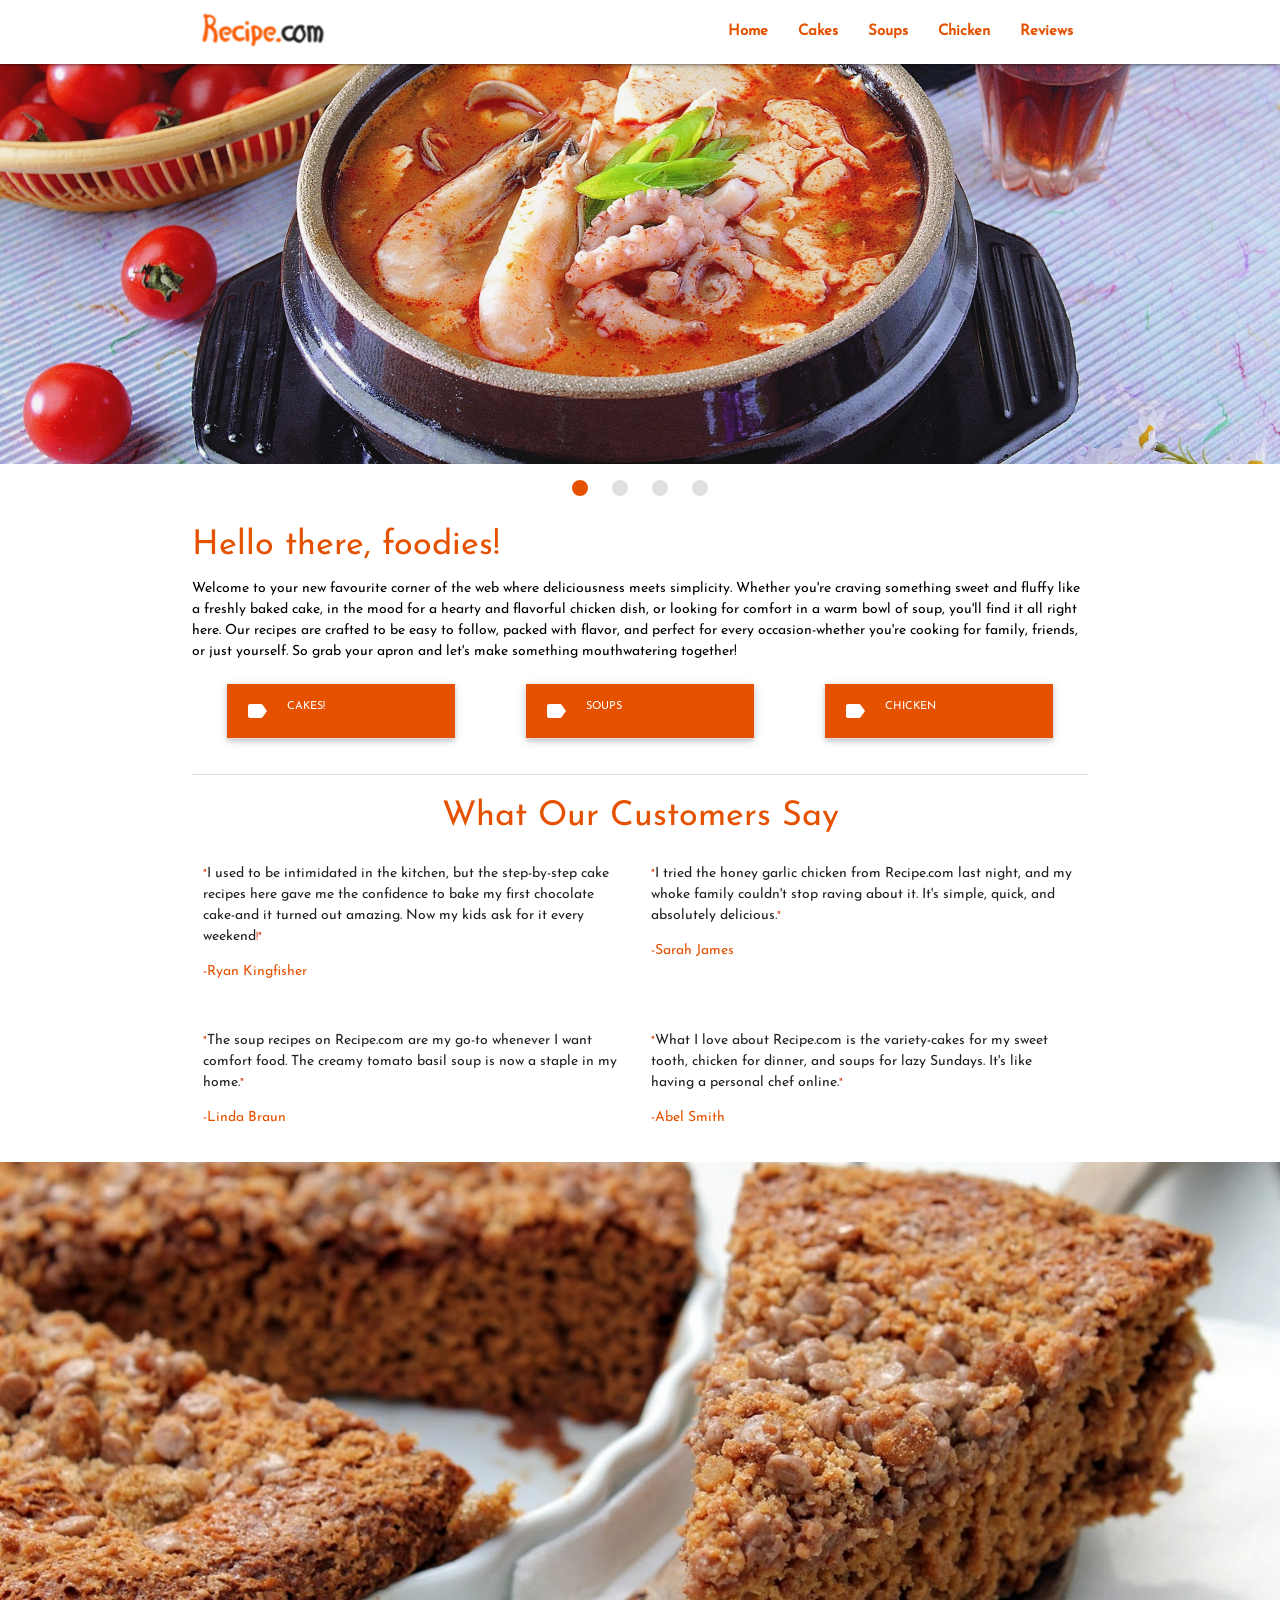
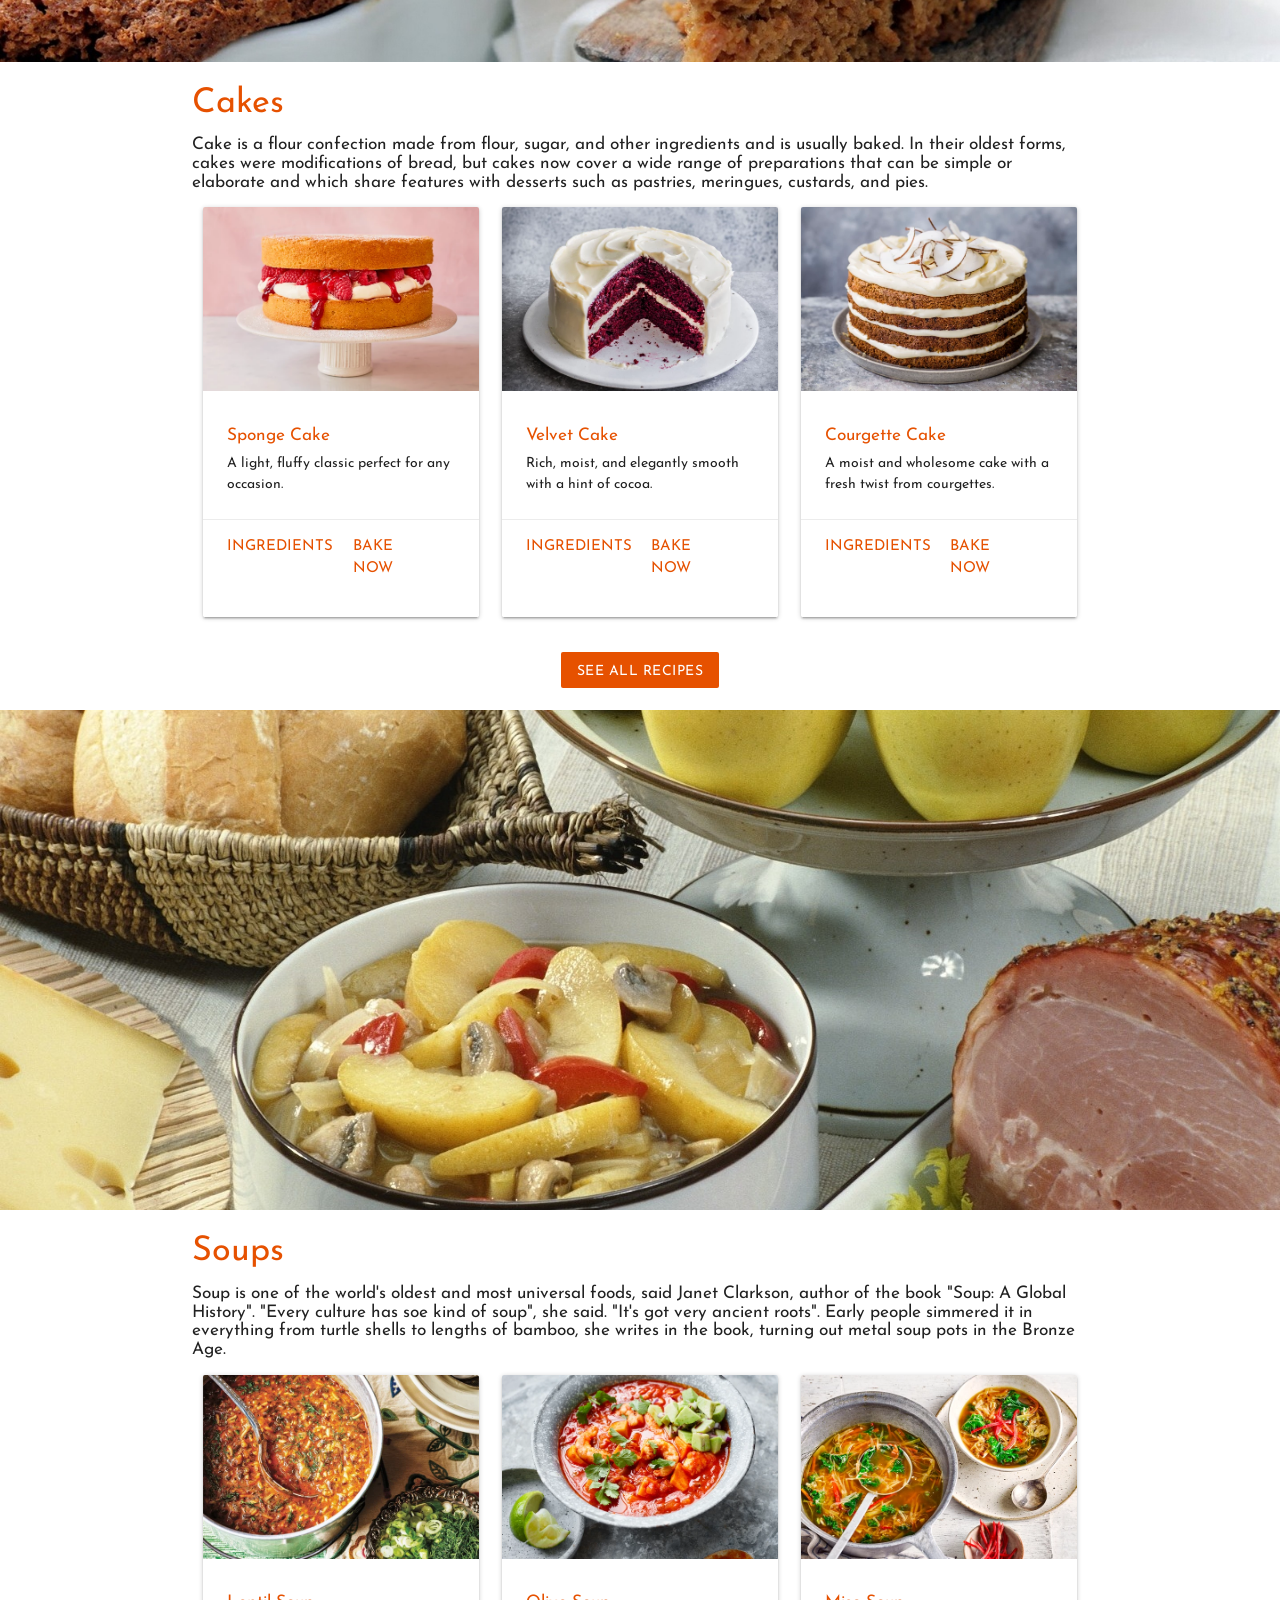
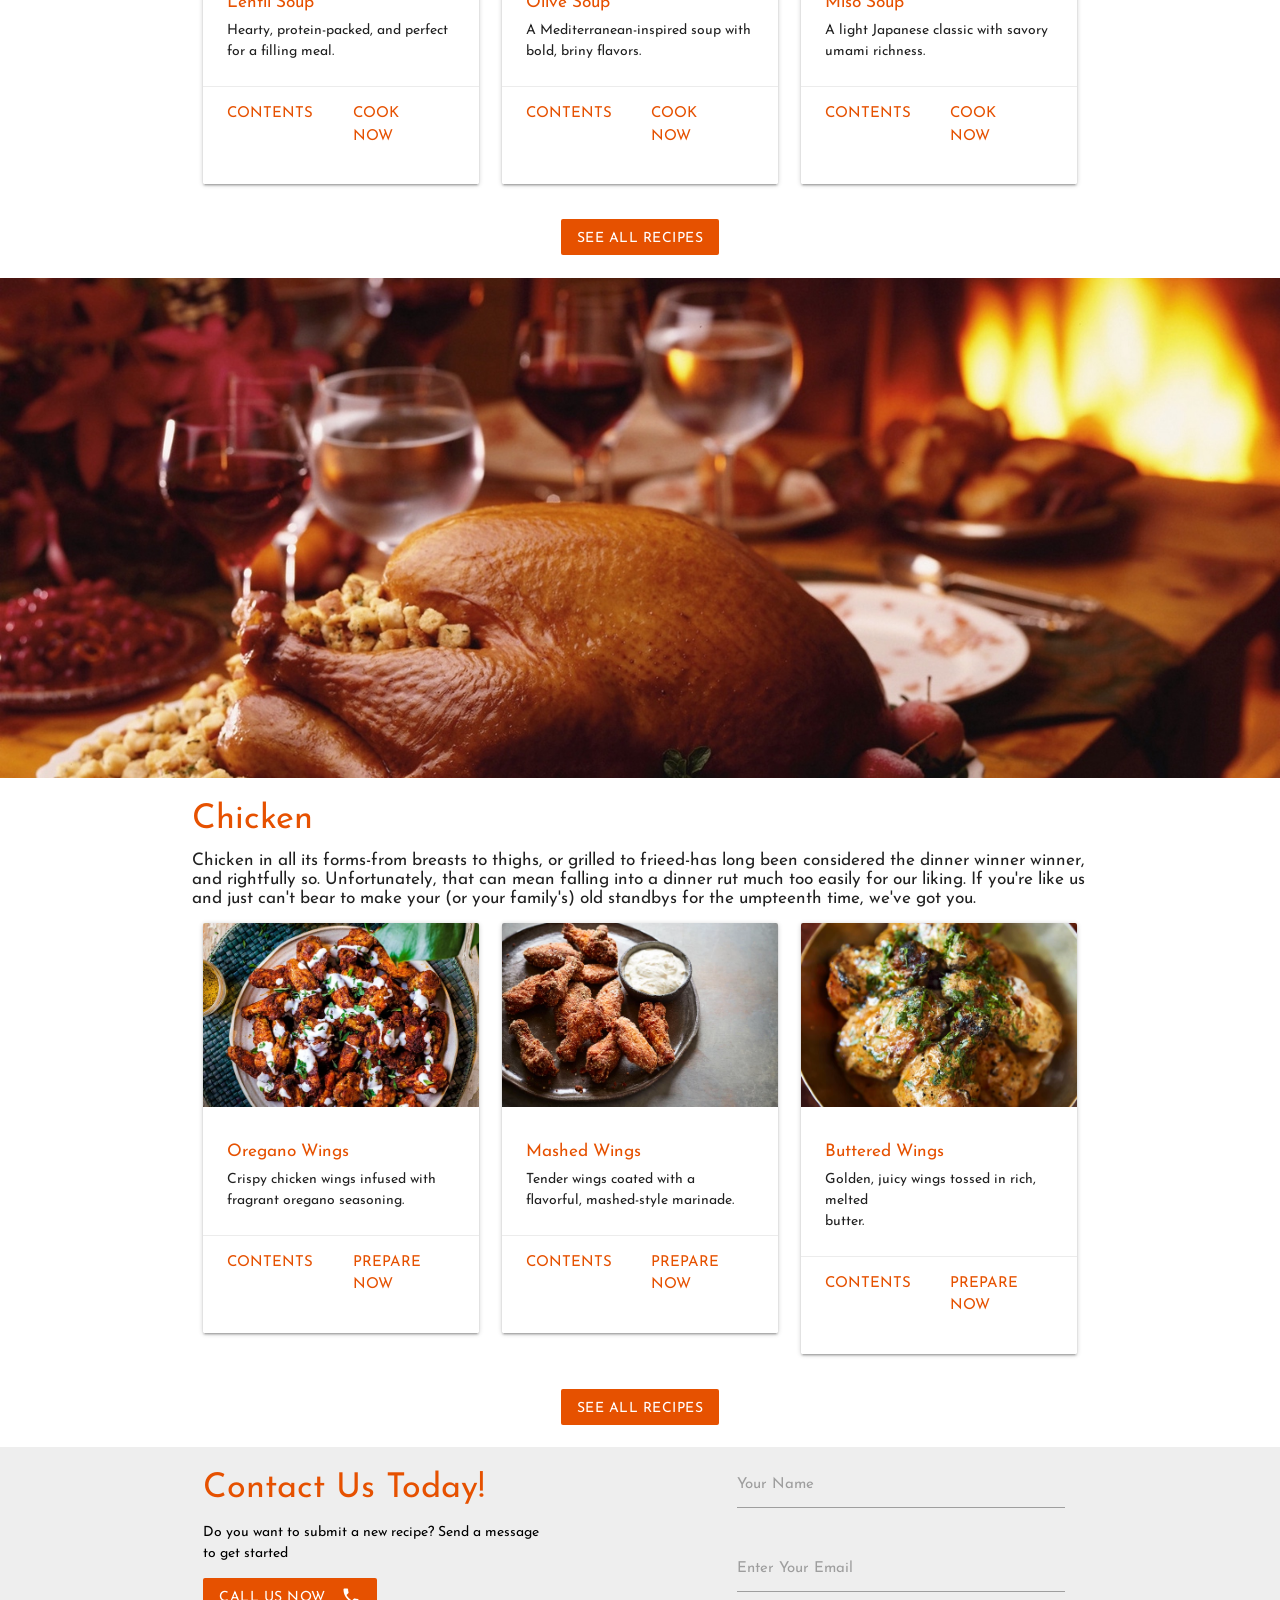
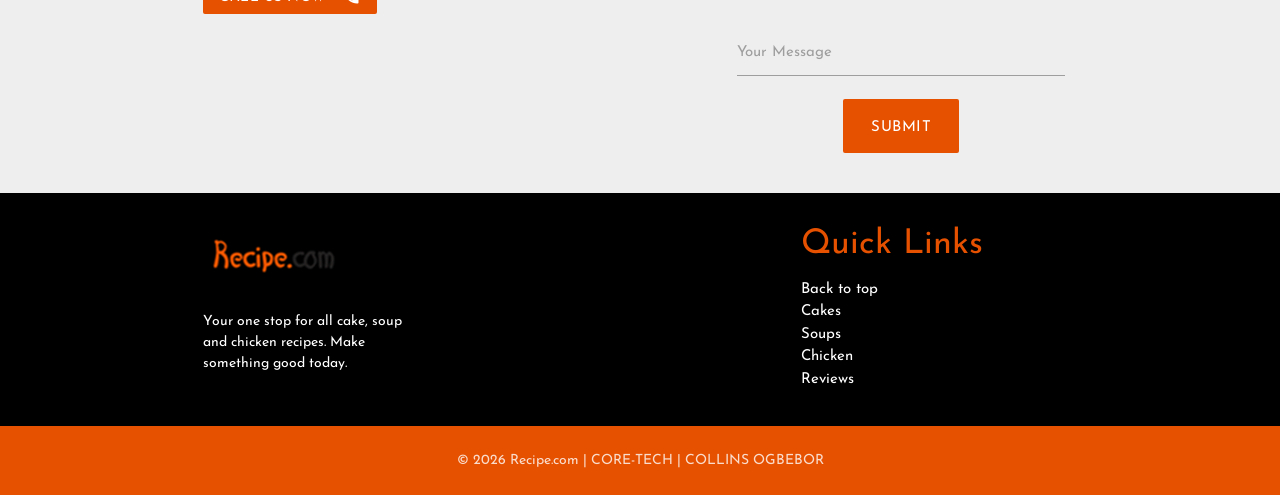
==== index.html @ 9ed7fdbe "Added sidenav initialization to all pages" ====
<!DOCTYPE html>
<html lang="en">
<head>
    <meta charset="UTF-8">
    <meta name="viewport" content="width=device-width, initial-scale=1.0">
    <link rel="stylesheet" href="css/materialize.css">
    <link rel="stylesheet" href="css/styles.css">
    <link href="https://fonts.googleapis.com/icon?family=Material+Icons" rel="stylesheet">
    <link rel="shortcut icon" href="img/rcon.png" type="image/x-icon">
    <title>Recipe.com</title>
    <style>
        @font-face {
            font-family: 'JosefinSans-Regular';
            src: url('/fonts/static/JosefinSans-Regular.ttf');
        }

        *{
            font-family: 'JosefinSans-Regular';
        }

        p{
            font-size: 14px;
        }

        span{
            font-size: 11px;
        }
    </style>
</head>
<body>
    <header>
        <div class="navbar-fixed">
            <nav class="white">
                <div class="nav-wrapper container">
                    <a href="#" class="brand-logo left hide-on-med-and-down">
                        <img src="img/logo.png" class="responsive-img" alt="">
                    </a>

                    <a href="#" class="brand-logo center hide-on-large-only hide-on-extra-large-only">
                        <img src="img/logo.png" class="responsive-img" alt="">
                    </a>

                    <a href="#menu" class="sidenav-trigger">
                        <i class="material-icons orange-text text-darken-4">menu</i>
                    </a>

                    <ul class="right hide-on-med-and-down">
                        <li><a href="index.html" class="orange-text text-darken-4 bold">Home</a></li>
                        <li><a href="cakes.html" class="orange-text text-darken-4 bold">Cakes</a></li>
                        <li><a href="soups.html" class="orange-text text-darken-4 bold">Soups</a></li>
                        <li><a href="chicken.html" class="orange-text text-darken-4 bold">Chicken</a></li>
                        <li><a href="#reviews" class="orange-text text-darken-4 bold">Reviews</a></li>
                    </ul>

                    <ul class="sidenav" id="menu">
                        <li><a href="index.html" class="orange-text text-darken-4 bold">Home</a></li>
                        <li><a href="cakes.html" class="orange-text text-darken-4 bold">Cakes</a></li>
                        <li><a href="soups.html" class="orange-text text-darken-4 bold">Soups</a></li>
                        <li><a href="chicken.html" class="orange-text text-darken-4 bold">Chicken</a></li>
                        <li><a href="#reviews" class="orange-text text-darken-4 bold">Reviews</a></li>
                    </ul>
                </div>
            </nav>
        </div>

        <div class="slider scrollspy" id="top">
            <ul class="slides">
                <li><img src="img/shrimp_soup.jpg" alt="" class="responsive-img"></li>
                <li><img src="img/dessert_chocolate.jpg" alt="" class="responsive-img"></li>
                <li><img src="img/chicken.jpg" alt="" class="responsive-img"></li>
                <li><img src="img/cake_fruit.jpg" alt="" class="responsive-img"></li>
            </ul>
        </div>
    </header>

    <main>
        <div class="container">
            <h4 class="orange-text text-darken-4">Hello there, foodies!</h4>
            <p class="black-text">Welcome to your new favourite corner of the web where deliciousness meets simplicity. Whether you're craving something sweet and fluffy like a freshly baked cake, in the mood for a hearty and flavorful chicken dish, or looking for comfort in a warm bowl of soup, you'll find it all right here. Our recipes are crafted to be easy to follow, packed with flavor, and perfect for every occasion-whether you're cooking for family, friends, or just yourself. So grab your apron and let's make something mouthwatering together!</p>

            <div class="row">
                <div class="col s12 m6 l4">
                    <ul class="collapsible popout">
                        <li>
                            <div class="collapsible-header orange darken-4 white-text">
                                <i class="material-icons left">label</i>
                                <span>CAKES!</span>
                            </div>

                            <div class="collapsible-body">
                                <img class="responsive-img" src="img/sponge_cake.webp" alt="">
                                <p>Indulge in sweet and irresistible cake recipes perfect for every celebration</p>
                                <button class="btn btn-flat orange darken-4"><a href="cakes.html" class="white-text">ALL CAKE RECIPES</a></button>
                            </div>
                        </li>
                    </ul>
                </div>
                <div class="col s12 m6 l4">
                    <ul class="collapsible popout">
                        <li>
                            <div class="collapsible-header orange darken-4 white-text">
                                <i class="material-icons left">label</i>
                                <span>SOUPS</span>
                            </div>
                            
                            <div class="collapsible-body">
                                <img class="responsive-img" src="img/mexican_soup.webp" alt="">
                                <p>Indulge in sweet and irresistible cake recipes perfect for every celebration</p>
                                <button class="btn btn-flat orange darken-4"><a href="cakes.html" class="white-text">ALL CAKE RECIPES</a></button>
                            </div>
                        </li>
                    </ul>
                </div>
                <div class="col s12 m6 l4">
                    <ul class="collapsible popout">
                        <li>
                            <div class="collapsible-header orange darken-4 white-text">
                                <i class="material-icons left">label</i>
                                <span>CHICKEN</span>
                            </div>
        
                            <div class="collapsible-body">
                                <img class="responsive-img" src="img/chicken_8.webp" alt="">
                                <p>From crispy to juicy, our chicken recipes bring bold flavours straight to your table</p>
                                <button class="btn btn-flat orange darken-4"><a href="chicken.html" class="white-text">ALL CHICKEN RECIPES</a></button>
                            </div>
                        </li>
                    </ul>
                </div>
            </div>
        </div>

        <div class="container border-bottom"></div>

        <div class="container">
            <h4 class="orange-text text-darken-4 center-align scrollspy" id="reviews">What Our Customers Say</h4>
            <div class="row">
                <div class="col s12 m5 l6">
                    <p><span class="deep-orange-text text-accent-4">"</span>I used to be intimidated in the kitchen, but the step-by-step cake recipes here gave me the confidence to bake my first chocolate cake-and it turned out amazing. Now my kids ask for it every weekend<span class="deep-orange-text text-accent-4">!"</span>
                    <p></p>
                    <p class="orange-text text-darken-4">-Ryan Kingfisher</p>
                    </p>
                </div>

                <div class="col s12 m5 l6">
                    <p><span class="deep-orange-text text-accent-4">"</span>I tried the honey garlic chicken from Recipe.com last night, and my whoke family couldn't stop raving about it. It's simple, quick, and absolutely delicious.<span class="deep-orange-text text-accent-4">"</span>
                    <p></p>
                    <p class="orange-text text-darken-4">-Sarah James</p>
                    </p>
                </div>
            </div>

            <div class="row">
                <div class="col s12 m6 l6">
                    <p><span class="deep-orange-text text-accent-4">"</span>The soup recipes on Recipe.com are my go-to whenever I want comfort food. The creamy tomato basil soup is now a staple in my home.<span class="deep-orange-text text-accent-4">"</span>
                    <p></p>
                    <p class="orange-text text-darken-4">-Linda Braun</p>
                    </p>
                </div>

                <div class="col s12 m6 l6">
                    <p><span class="deep-orange-text text-accent-4">"</span>What I love about Recipe.com is the variety-cakes for my sweet tooth, chicken for dinner, and soups for lazy Sundays. It's like having a personal chef online.<span class="deep-orange-text text-accent-4">"</span>
                    <p></p>
                    <p class="orange-text text-darken-4">-Abel Smith</p>
                    </p>
                </div>
            </div>
        </div>

        <!-- PARALLAX ONE -->
        <div class="parallax-container  hide-on-small-and-down">
            <div class="parallax">
                <img class="responsive-img" src="img/cake.jpg" alt="">
            </div>
        </div>

        <div class="hide-on-med-and-up">
            <img class="responsive-img" src="img/cake.jpg" alt="">
        </div>

        <div class="container">
            <h4 class="orange-text text-darken-4">Cakes</h4>
            <h6>Cake is a flour confection made from flour, sugar, and other ingredients and is usually baked. In their oldest forms, cakes were modifications of bread, but cakes now cover a wide range of preparations that can be simple or elaborate and which share features with desserts such as pastries, meringues, custards, and pies.</h6>

            <div class="row">
                <div class="col s12 m4 l4">
                    <div class="card">
                        <div class="card-image">
                        <img class="responsive-img" src="img/sponge_cake.webp" alt="">
                    </div>

                    <div class="card-content">
                        <h6 class="orange-text text-darken-4">Sponge Cake</h6>
                        <p>A light, fluffy classic perfect for any <br> occasion.</p>
                    </div>

                    <div class="card-action">
                        <div class="row">
                            <div class="col s6 m12 l6">
                                <a href="#sponge_ingredients" class="modal-trigger orange-text text-darken-4">INGREDIENTS</a>
                                <div class="modal" id="sponge_ingredients">
                                    <p></p>
                                    <h6 class="orange-text text-darken-4 pad">Ingredients</h6>
                                    <ul class="pad">
                                        <li>Flour</li>
                                        <li>Sugar</li>
                                        <li>Eggs</li>
                                        <li>Baking Powder</li>
                                        <li>Butter</li>
                                    </ul>
                                    <p></p>
                                </div>
                            </div>

                            <div class="col s6 m12 l6">
                                <a href="https://www.youtube.com/results?search_query=how+to+bake+a+Sponge+Cake" class="orange-text text-darken-4" target="_blank">BAKE NOW</a>
                            </div>
                        </div>
                    </div>
                    </div>
                </div>

                <div class="col s12 m4 l4">
                    <div class="card">
                        <div class="card-image">
                        <img class="responsive-img" src="img/velvet_cake.webp" alt="">
                    </div>

                    <div class="card-content">
                        <h6 class="orange-text text-darken-4">Velvet Cake</h6>
                        <p>Rich, moist, and elegantly smooth with a hint of cocoa.</p>
                    </div>

                    <div class="card-action">
                        <div class="row">
                            <div class="col s6 m12 l6">
                                <a href="#velvet_ingredients" class="modal-trigger orange-text text-darken-4">INGREDIENTS</a>
                                <div class="modal" id="velvet_ingredients">
                                    <p></p>
                                    <h6 class="orange-text text-darken-4 pad">Ingredients</h6>
                                    <ul class="pad">
                                        <li>Flour</li>
                                        <li>Cocoa Powder</li>
                                        <li>Sugar</li>
                                        <li>Red Food Coloring</li>
                                        <li>Vegetable Oil</li>
                                    </ul>
                                    <p></p>
                                </div>
                            </div>

                            <div class="col s6 m12 l6">
                                <a href="https://www.youtube.com/results?search_query=how+to+bake+a+Velvet+Cake" class="orange-text text-darken-4" target="_blank">BAKE NOW</a>
                            </div>
                        </div>
                    </div>
                    </div>
                </div>

                <div class="col s12 m4 l4">
                    <div class="card">
                        <div class="card-image">
                        <img class="responsive-img" src="img/courgette_cake.webp" alt="">
                    </div>

                    <div class="card-content">
                        <h6 class="orange-text text-darken-4">Courgette Cake</h6>
                        <p>A moist and wholesome cake with a fresh twist from courgettes.</p>
                    </div>

                    <div class="card-action">
                        <div class="row">
                            <div class="col s6 m12 l6">
                                <a href="#courgette_ingredients" class="modal-trigger orange-text text-darken-4">INGREDIENTS</a>
                                <div class="modal" id="courgette_ingredients">
                                    <p></p>
                                    <h6 class="orange-text text-darken-4 pad">Ingredients</h6>
                                    <ul class="pad">
                                        <li>Flour</li>
                                        <li>Courgette(zucchini)</li>
                                        <li>Eggs</li>
                                        <li>Vegetable Oil</li>
                                        <li>Sugar</li>
                                    </ul>
                                    <p></p>
                                </div>
                            </div>

                            <div class="col s6 m12 l6">
                                <a href="https://www.youtube.com/results?search_query=how+to+bake+a+Courgette+Cake" class="orange-text text-darken-4" target="_blank">BAKE NOW</a>
                            </div>
                        </div>
                    </div>
                    </div>
                </div>
            </div>

            <div class="center">
                <button class="btn btn-flat orange darken-4 center">
                    <a class="white-text" href="cakes.html">SEE ALL RECIPES</a>
                </button>
            </div>

            <div>
                <h4></h4>
            </div>
        </div>

        <!-- PARALLAX TWO -->
        <div class="parallax-container  hide-on-small-and-down">
            <div class="parallax">
                <img class="responsive-img" src="img/soup.jpg" alt="">
            </div>
        </div>

        <div class="hide-on-med-and-up">
            <img class="responsive-img" src="img/soup.jpg" alt="">
        </div>

        <div class="container">
            <h4 class="orange-text text-darken-4">Soups</h4>
            <h6>Soup is one of the world's oldest and most universal foods, said Janet Clarkson, author of the book "Soup: A Global History". "Every culture has soe kind of soup", she said. "It's got very ancient roots". Early people simmered it in everything from turtle shells to lengths of bamboo, she writes in the book, turning out metal soup pots in the Bronze Age.</h6>

            <div class="row">
                <div class="col s12 m4 l4">
                    <div class="card">
                        <div class="card-image">
                        <img class="responsive-img" src="img/lentil_soup.webp" alt="">
                    </div>

                    <div class="card-content">
                        <h6 class="orange-text text-darken-4">Lentil Soup</h6>
                        <p>Hearty, protein-packed, and perfect for a filling meal.</p>
                    </div>

                    <div class="card-action">
                        <div class="row">
                            <div class="col s6 m12 l6">
                                <a href="#lentil_ingredients" class="modal-trigger orange-text text-darken-4">CONTENTS</a>
                                <div class="modal" id="lentil_ingredients">
                                    <p></p>
                                    <h6 class="orange-text text-darken-4 pad">Ingredients</h6>
                                    <ul class="pad">
                                        <li>Red lentils</li>
                                        <li>Carrots</li>
                                        <li>Garlic</li>
                                        <li>Tomatoes</li>
                                        <li>Onion</li>
                                    </ul>
                                    <p></p>
                                </div>
                            </div>

                            <div class="col s6 m12 l6">
                                <a href="https://www.youtube.com/results?search_query=how+to+prepare+Lentil+Soup" class="orange-text text-darken-4" target="_blank">COOK NOW</a>
                            </div>
                        </div>
                    </div>
                    </div>
                </div>

                <div class="col s12 m4 l4">
                    <div class="card">
                        <div class="card-image">
                        <img class="responsive-img" src="img/olive_soup.webp" alt="">
                    </div>

                    <div class="card-content">
                        <h6 class="orange-text text-darken-4">Olive Soup</h6>
                        <p>A Mediterranean-inspired soup with bold, briny flavors.</p>
                    </div>

                    <div class="card-action">
                        <div class="row">
                            <div class="col s6 m12 l6">
                                <a href="#olive_ingredients" class="modal-trigger orange-text text-darken-4">CONTENTS</a>
                                <div class="modal" id="olive_ingredients">
                                    <p></p>
                                    <h6 class="orange-text text-darken-4 pad">Ingredients</h6>
                                    <ul class="pad">
                                        <li>Green Olives</li>
                                        <li>Garlic</li>
                                        <li>Tomatoes</li>
                                        <li>Olive Oil</li>
                                        <li>Onion</li>
                                    </ul>
                                    <p></p>
                                </div>
                            </div>

                            <div class="col s6 m12 l6">
                                <a href="https://www.youtube.com/results?search_query=how+to+prepare+Olive+Soup" class="orange-text text-darken-4" target="_blank">COOK NOW</a>
                            </div>
                        </div>
                    </div>
                    </div>
                </div>

                <div class="col s12 m4 l4">
                    <div class="card">
                        <div class="card-image">
                        <img class="responsive-img" src="img/miso_soup.webp" alt="">
                    </div>

                    <div class="card-content">
                        <h6 class="orange-text text-darken-4">Miso Soup</h6>
                        <p>A light Japanese classic with savory umami richness.</p>
                    </div>

                    <div class="card-action">
                        <div class="row">
                            <div class="col s6 m12 l6">
                                <a href="#miso_ingredients" class="modal-trigger orange-text text-darken-4">CONTENTS</a>
                                <div class="modal" id="miso_ingredients">
                                    <p></p>
                                    <h6 class="orange-text text-darken-4 pad">Ingredients</h6>
                                    <ul class="pad">
                                        <li>Miso paste</li>
                                        <li>Dashi stock</li>
                                        <li>Tofu</li>
                                        <li>Seaweed(wakame)</li>
                                        <li>Spring Onion</li>
                                    </ul>
                                    <p></p>
                                </div>
                            </div>

                            <div class="col s6 m12 l6">
                                <a href="https://www.youtube.com/results?search_query=how+to+prepare+Miso+Soup" class="orange-text text-darken-4" target="_blank">COOK NOW</a>
                            </div>
                        </div>
                    </div>
                    </div>
                </div>
            </div>

            <div class="center">
                <button class="btn btn-flat orange darken-4 center">
                    <a class="white-text" href="soups.html">SEE ALL RECIPES</a>
                </button>
            </div>

            <div>
                <h4></h4>
            </div>
        </div>

        <!-- PARALLAX THREE -->
        <div class="parallax-container  hide-on-small-and-down">
            <div class="parallax">
                <img class="responsive-img" src="img/chicken.jpg" alt="">
            </div>
        </div>

        <div class="hide-on-med-and-up">
            <img class="responsive-img" src="img/chicken.jpg" alt="">
        </div>

        <div class="container">
            <h4 class="orange-text text-darken-4">Chicken</h4>
            <h6>Chicken in all its forms-from breasts to thighs, or grilled to frieed-has long been considered the dinner winner winner, and rightfully so. Unfortunately, that can mean falling into a dinner rut much too easily for our liking. If you're like us and just can't bear to make your (or your family's) old standbys for the umpteenth time, we've got you.</h6>

            <div class="row">
                <div class="col s12 m4 l4">
                    <div class="card">
                        <div class="card-image">
                        <img class="responsive-img" src="img/chicken_5.webp" alt="">
                    </div>

                    <div class="card-content">
                        <h6 class="orange-text text-darken-4">Oregano Wings</h6>
                        <p>Crispy chicken wings infused with fragrant oregano seasoning.</p>
                    </div>

                    <div class="card-action">
                        <div class="row">
                            <div class="col s6 m12 l6">
                                <a href="#oregano_ingredients" class="modal-trigger orange-text text-darken-4">CONTENTS</a>
                                <div class="modal" id="oregano_ingredients">
                                    <p></p>
                                    <h6 class="orange-text text-darken-4 pad">Ingredients</h6>
                                    <ul class="pad">
                                        <li>Chicken wings</li>
                                        <li>Oregano</li>
                                        <li>Olive oil</li>
                                        <li>Garlic</li>
                                        <li>Lemon juice</li>
                                    </ul>
                                    <p></p>
                                </div>
                            </div>

                            <div class="col s6 m12 l6">
                                <a href="https://www.youtube.com/results?search_query=how+to+prepare+Oregano+Chicken+Wings" class="orange-text text-darken-4" target="_blank">PREPARE NOW</a>
                            </div>
                        </div>
                    </div>
                    </div>
                </div>

                <div class="col s12 m4 l4">
                    <div class="card">
                        <div class="card-image">
                        <img class="responsive-img" src="img/chicken_11.webp" alt="">
                    </div>

                    <div class="card-content">
                        <h6 class="orange-text text-darken-4">Mashed Wings</h6>
                        <p>Tender wings coated with a flavorful, mashed-style marinade.</p>
                    </div>

                    <div class="card-action">
                        <div class="row">
                            <div class="col s6 m12 l6">
                                <a href="#mashed_ingredients" class="modal-trigger orange-text text-darken-4">CONTENTS</a>
                                <div class="modal" id="mashed_ingredients">
                                    <p></p>
                                    <h6 class="orange-text text-darken-4 pad">Ingredients</h6>
                                    <ul class="pad">
                                        <li>Chicken wings</li>
                                        <li>Garlic</li>
                                        <li>Ginger</li>
                                        <li>Soy sauce</li>
                                        <li>Butter</li>
                                    </ul>
                                    <p></p>
                                </div>
                            </div>

                            <div class="col s6 m12 l6">
                                <a href="https://www.youtube.com/results?search_query=how+to+prepare+Mashed+Chicken+Wings" class="orange-text text-darken-4" target="_blank">PREPARE NOW</a>
                            </div>
                        </div>
                    </div>
                    </div>
                </div>

                <div class="col s12 m4 l4">
                    <div class="card">
                        <div class="card-image">
                        <img class="responsive-img" src="img/chicken_1.webp" alt="">
                    </div>

                    <div class="card-content">
                        <h6 class="orange-text text-darken-4">Buttered Wings</h6>
                        <p>Golden, juicy wings tossed in rich, melted <br> butter.</p>
                    </div>

                    <div class="card-action">
                        <div class="row">
                            <div class="col s6 m12 l6">
                                <a href="#buttered_ingredients" class="modal-trigger orange-text text-darken-4">CONTENTS</a>
                                <div class="modal" id="buttered_ingredients">
                                    <p></p>
                                    <h6 class="orange-text text-darken-4 pad">Ingredients</h6>
                                    <ul class="pad">
                                        <li>Chicken wings</li>
                                        <li>Butter</li>
                                        <li>Garlic</li>
                                        <li>Black pepper</li>
                                        <li>Salt</li>
                                    </ul>
                                    <p></p>
                                </div>
                            </div>

                            <div class="col s6 m12 l6">
                                <a href="https://www.youtube.com/results?search_query=how+to+prepare+Buttered+Chicken+Wings" class="orange-text text-darken-4" target="_blank">PREPARE NOW</a>
                            </div>
                        </div>
                    </div>
                    </div>
                </div>
            </div>

            <div class="center">
                <button class="btn btn-flat orange darken-4 center">
                    <a class="white-text" href="chicken.html">SEE ALL RECIPES</a>
                </button>
            </div>

            <div>
                <h4></h4>
            </div>
        </div>
        
        <div class="grey padding lighten-3">
            <div class="container">
                <div class="row orange-text text-darken-4">
                    <div class="col s12 m5 l5">
                        <h4>Contact Us Today!</h4>
                        <p class="black-text">Do you want to submit a new recipe? Send a message to get started</p>
                        <button class="btn btn-flat orange darken-4">
                            <a href="#" class="white-text">
                                <i class="material-icons right white-text">phone</i>
                                CALL US NOW
                            </a>
                        </button>
                    </div>
                    <div class="col s12 m2 l2"></div>
                    <div class="col s12 m5 l5">
                        <form>
                            <div class="input-field col s12">
                                <input id="user_name" type="text" class="validate">
                                <label for="user_name">Your Name</label>
                            </div>
        
                            <div class="input-field col s12">
                                <input type="email" name="" id="email" class="validate">
                                <label for="email">Enter Your Email</label>
                            </div>
        
                            <div class="input-field col s12">
                                <input id="text" type="text" class="validate">
                                <label for="text">Your Message</label>
                            </div>
        
                            <div class="center">
                                <button class="btn btn-flat orange darken-4 btn-large">
                                    <a class="white-text" href="">SUBMIT</a>
                                </button>
                            </div>
                        </form>
                    </div>
                </div>
            </div>
        </div>
    </main>

    <footer class="page-footer black" >
            <div class="container">
                <div class="row">
                    <div class="col s12 m3 l3">
                        <h4><img src="img/logo.png" alt=""></h4>
                        <p>Your one stop for all cake, soup and chicken recipes. Make something good today.</p>
                    </div>
                    <div class="col s12 m5 l5"></div>
                    <div class="col s12 m3 l3">
                        <h4 class="orange-text text-darken-4">Quick Links</h4>
                        <ul>
                            <li><a href="#top" class="white-text">Back to top</a></li>
                            <li><a href="cakes.html" class="white-text">Cakes</a></li>
                            <li><a href="soups.html" class="white-text">Soups</a></li>
                            <li><a href="chicken.html" class="white-text">Chicken</a></li>
                            <li><a href="#reviews" class="white-text">Reviews</a></li>
                        </ul>
                    </div>
                </div>
            </div>
        
        <div class="footer-copyright orange darken-4">
            <div class="container center">
                <p>&copy; 2026 Recipe.com | CORE-TECH | COLLINS OGBEBOR</p>
            </div>
        </div>
    </footer>
</body>
<script src="js/JQuery.js"></script>
<script src="js/materialize.js"></script>
<script>
    $(document).ready(function(){
        $('.slider').slider(
            {
                height: 400,
                duration: 3000,
                interval: 3000
            }
        ),

        $('.collapsible').collapsible(),

        $('.parallax').parallax(),

        $('.modal').modal(),

        $('.sidenav').sidenav(),

        $('.scrollspy').scrollSpy()
    });
</script>
</html>
---- css/styles.css ----
.home-paragraph{
    font-size: 25px;
    text-align: justify;
}

.bold{
    font-weight: bold;
}

.italics{
    font-style: italic;
    font-size: 19px;
    opacity: 0.7;
}

.border-bottom{
    border-bottom: 1px solid rgb(222, 222, 222);
}

.pad{
    padding-left: 20px !important;
}

.padding{ 
    padding-bottom: 20px;
}

.start{
    height: 100px;
}
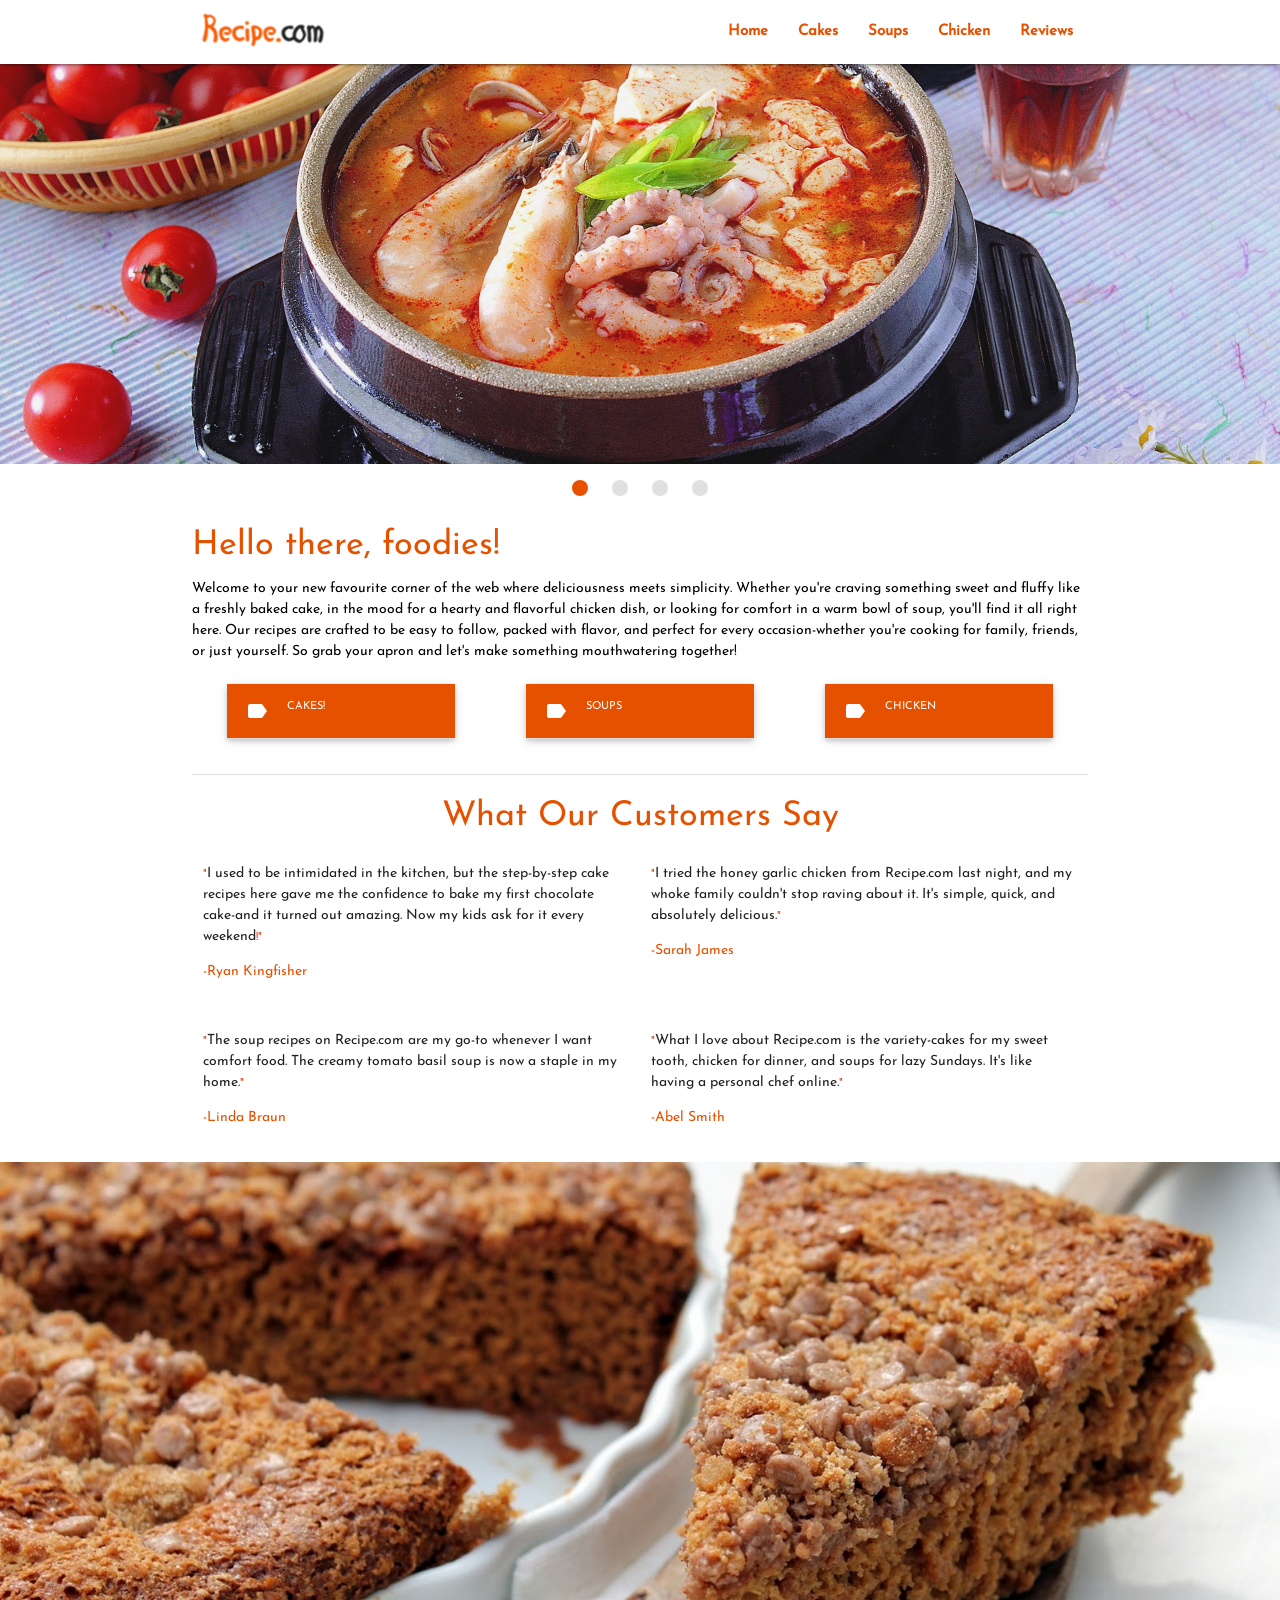
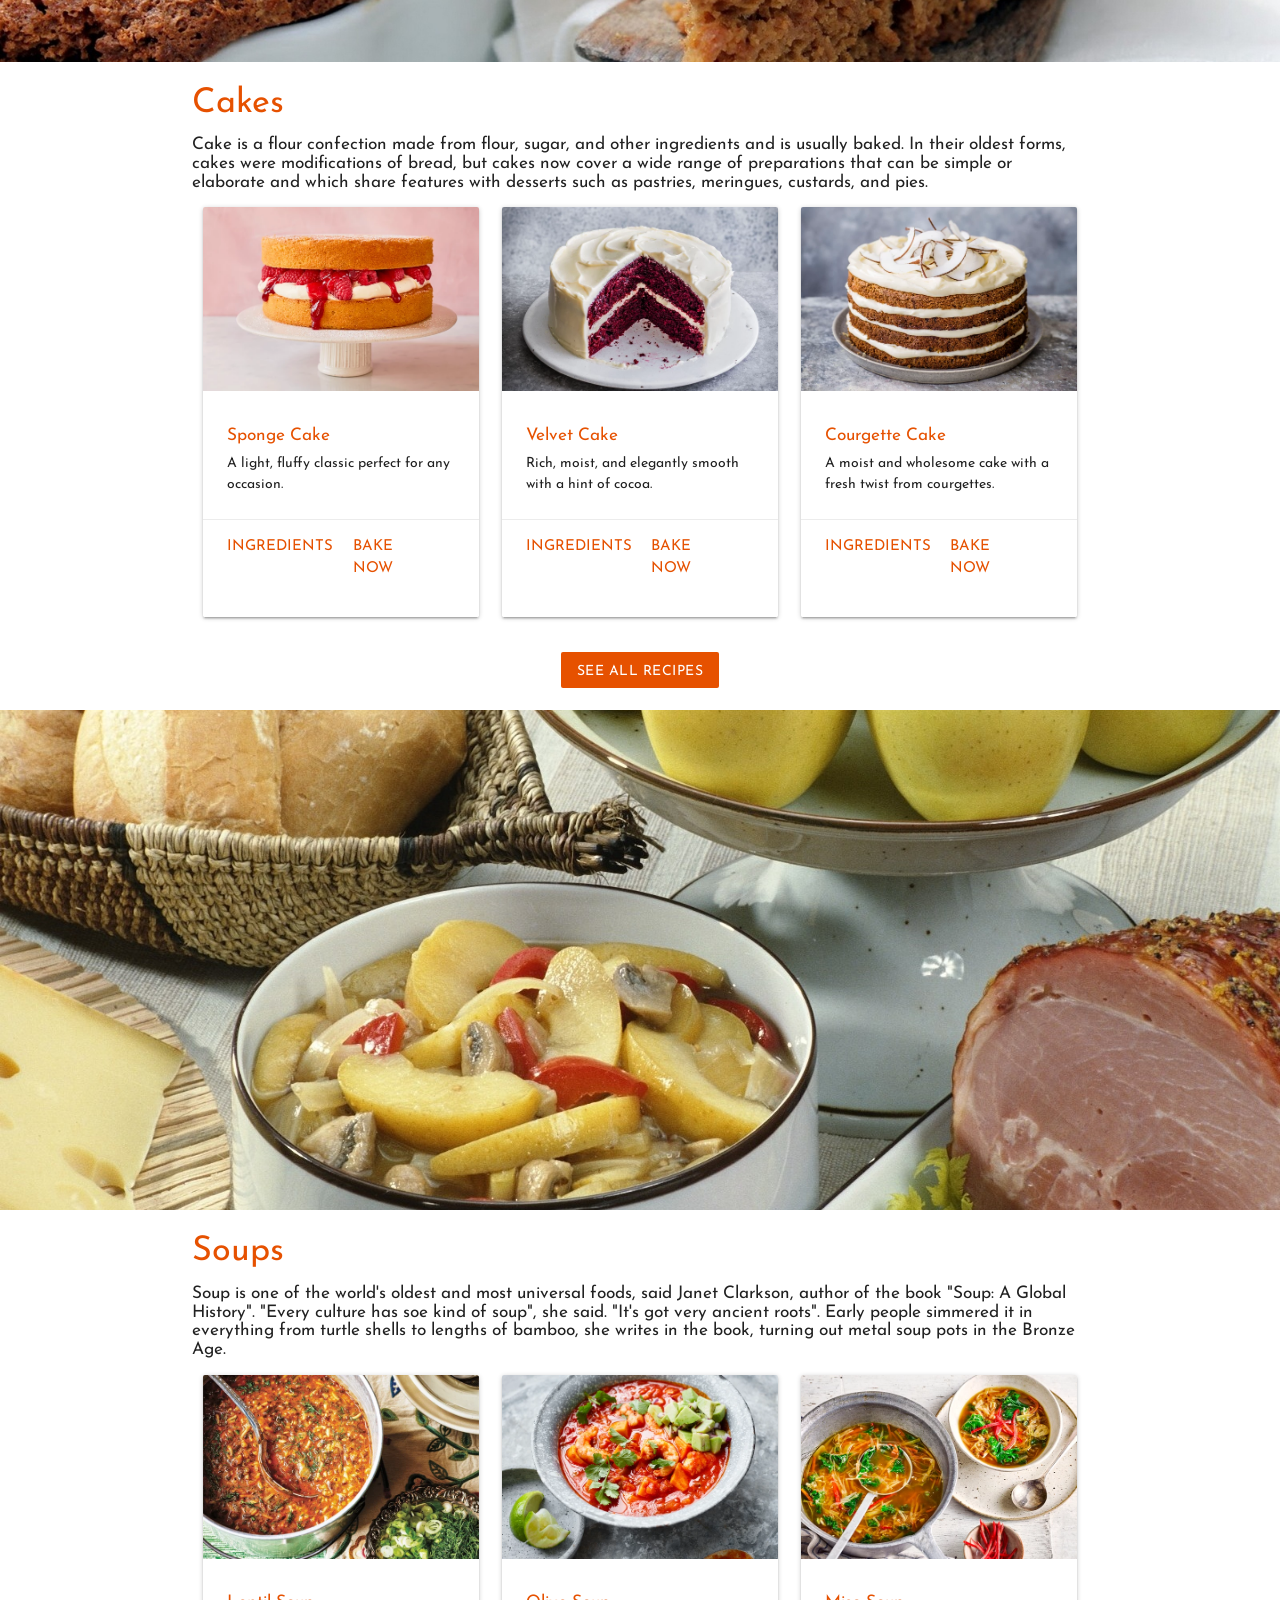
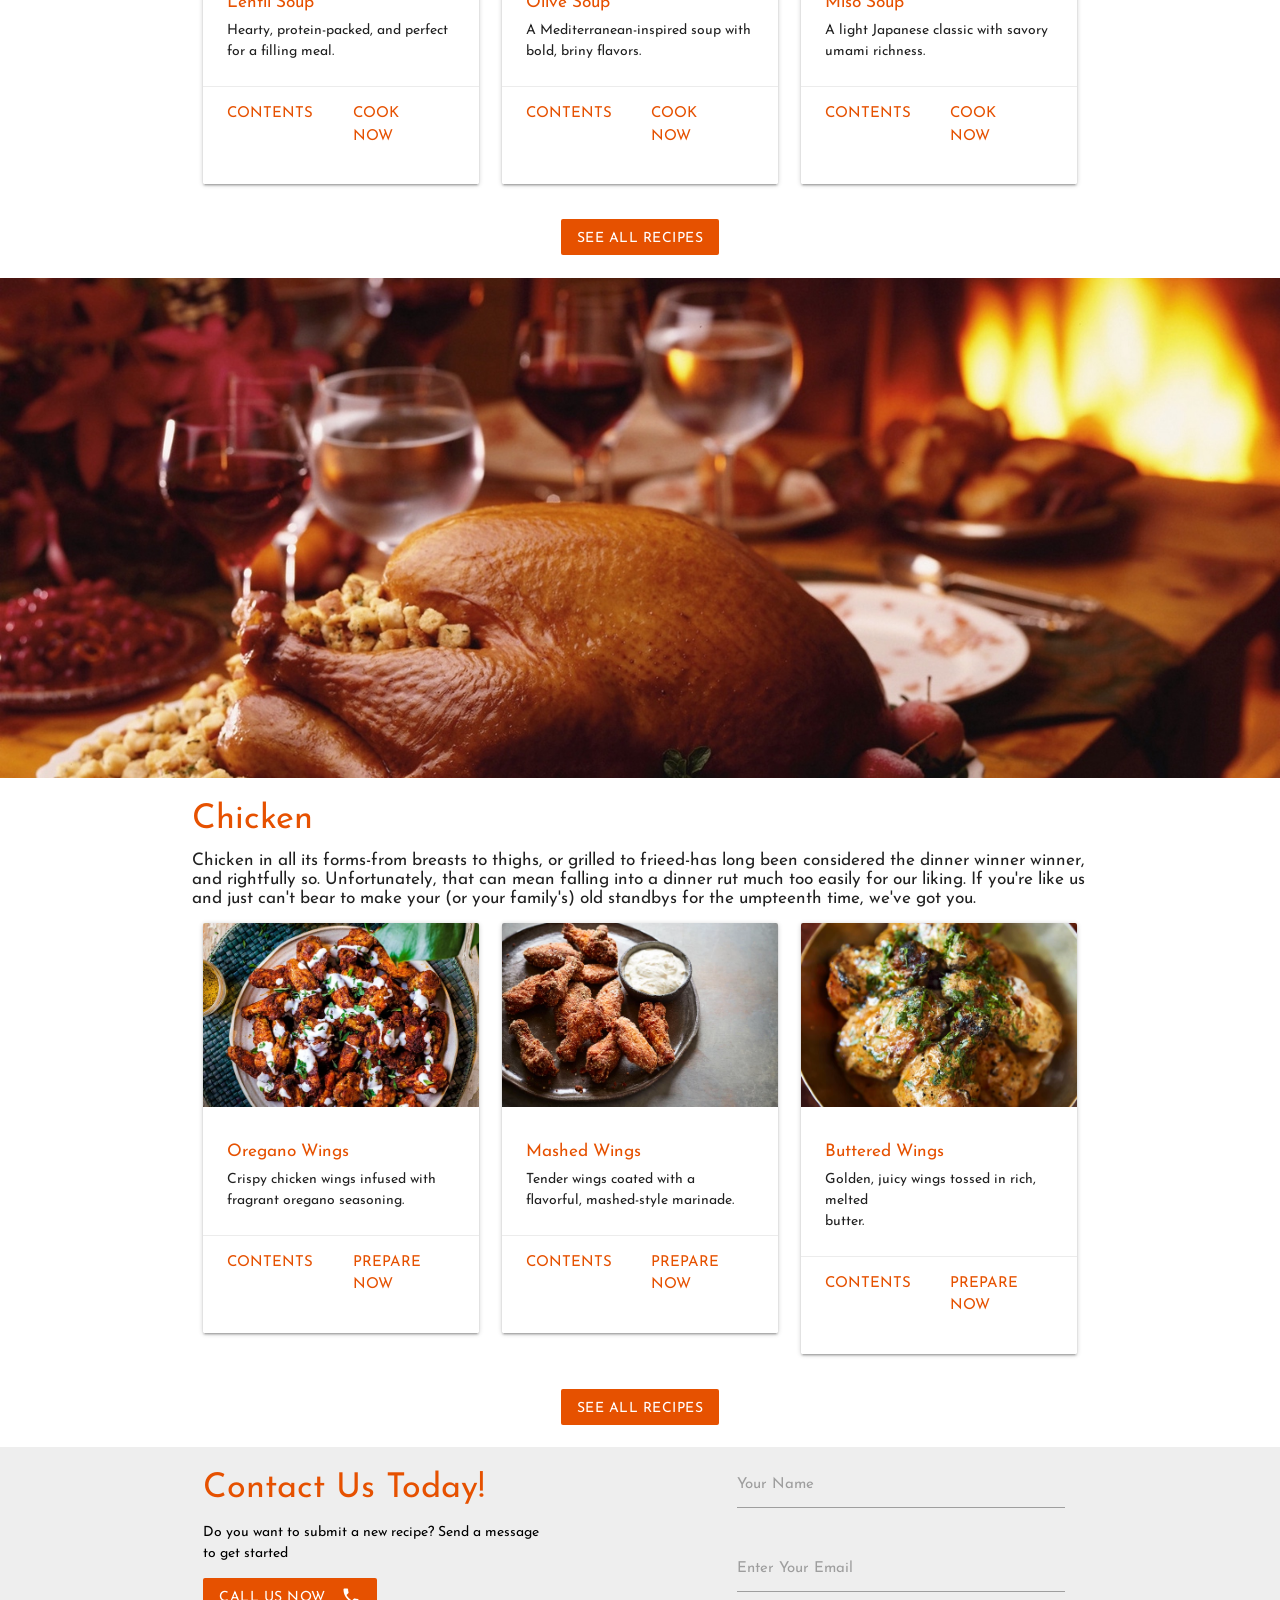
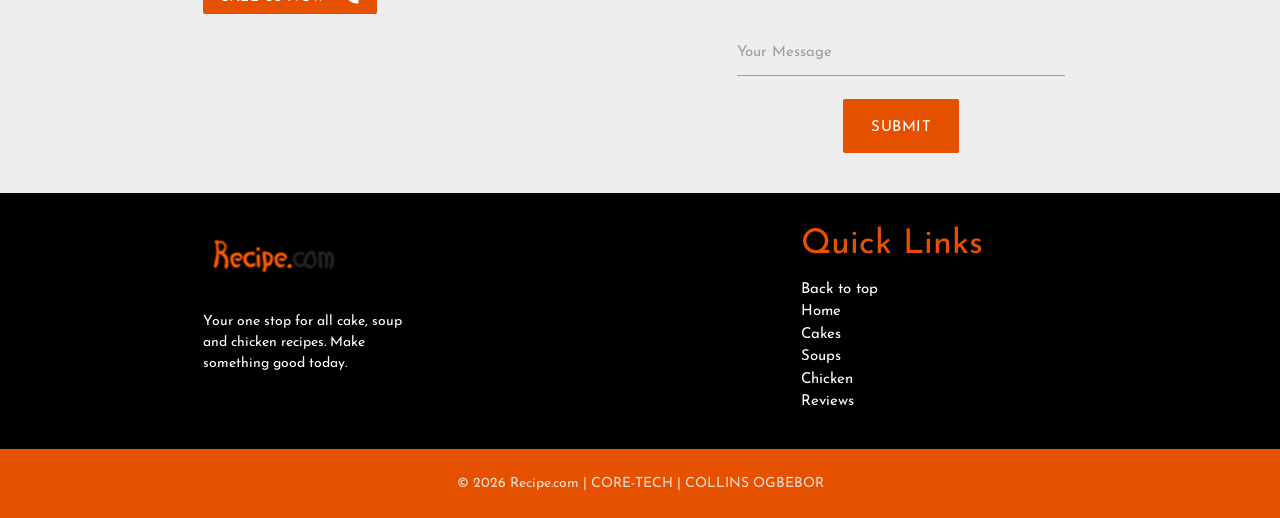
==== commit 142fdda1: "chicken.html added with soup recipes and layout" ====
--- a/index.html
+++ b/index.html
@@ -639,6 +639,7 @@
                         <h4 class="orange-text text-darken-4">Quick Links</h4>
                         <ul>
                             <li><a href="#top" class="white-text">Back to top</a></li>
+                            <li><a href="index.html" class="white-text">Home</a></li>
                             <li><a href="cakes.html" class="white-text">Cakes</a></li>
                             <li><a href="soups.html" class="white-text">Soups</a></li>
                             <li><a href="chicken.html" class="white-text">Chicken</a></li>
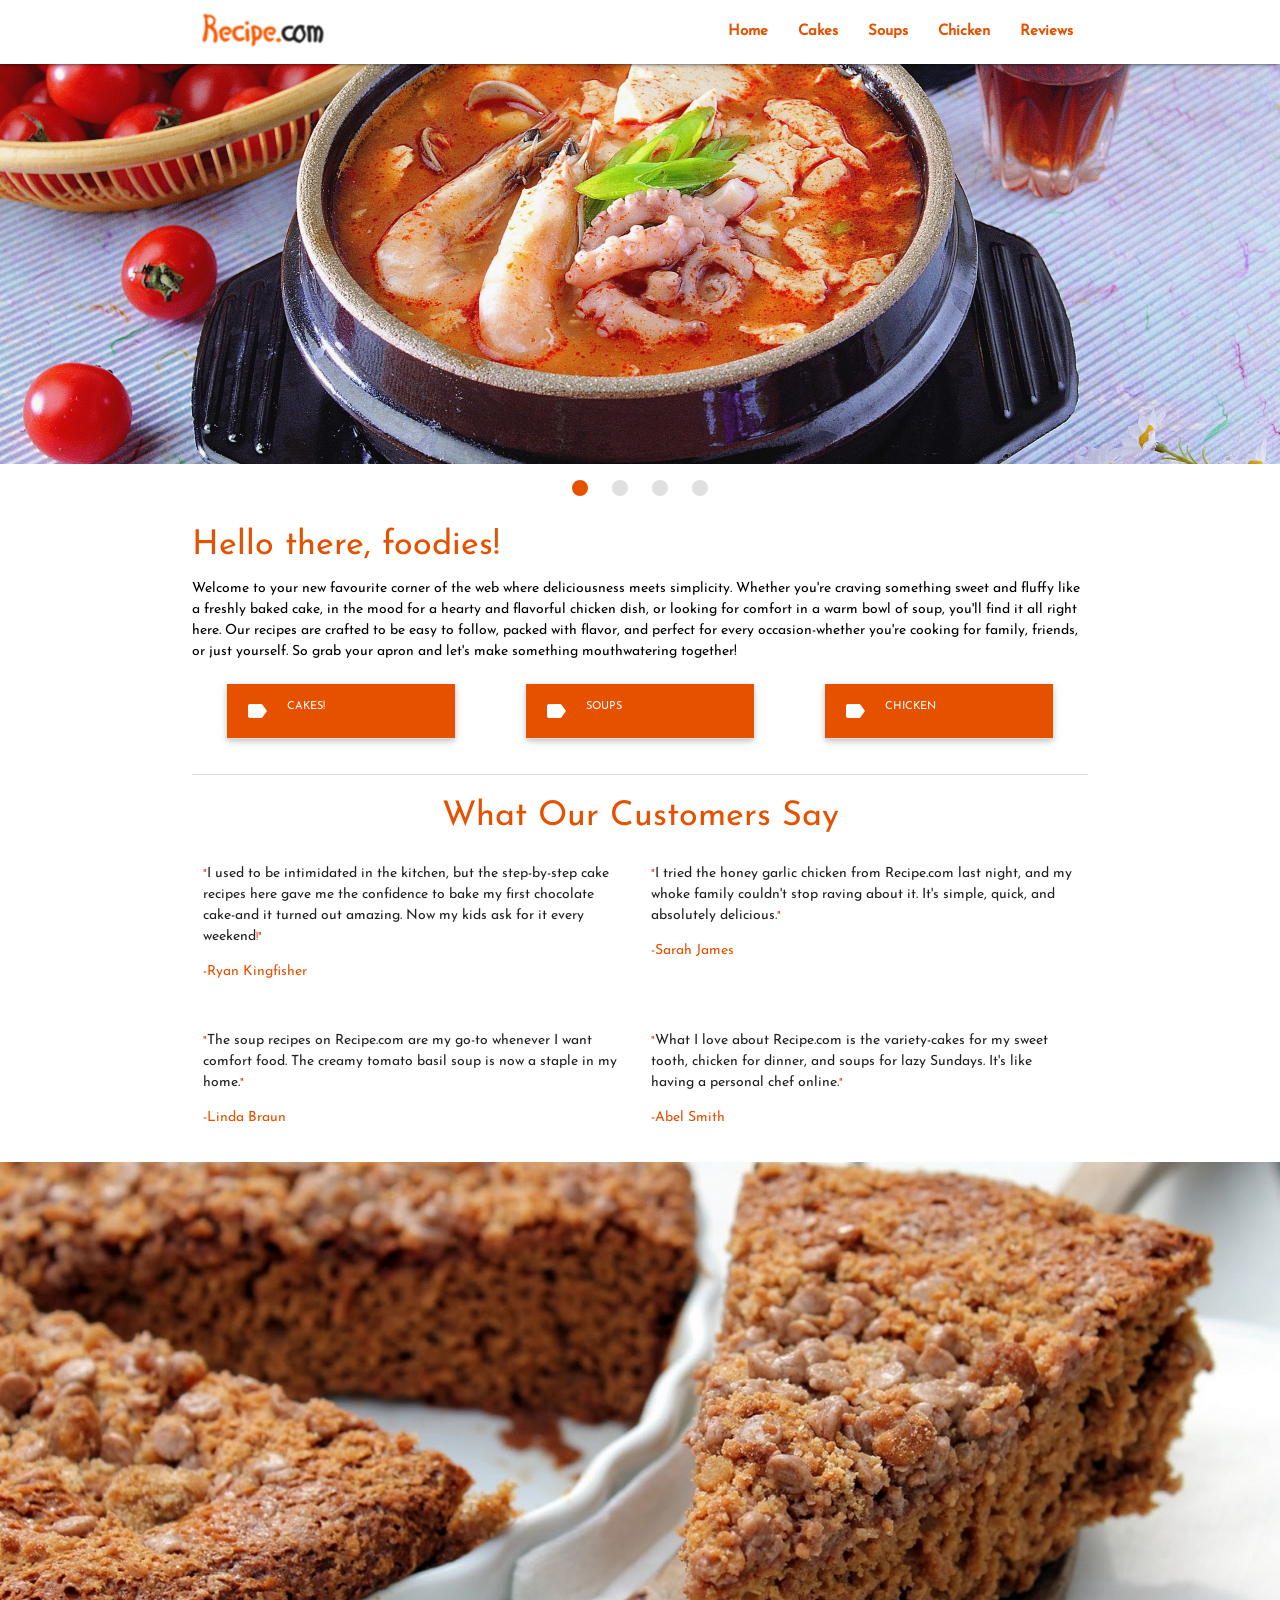
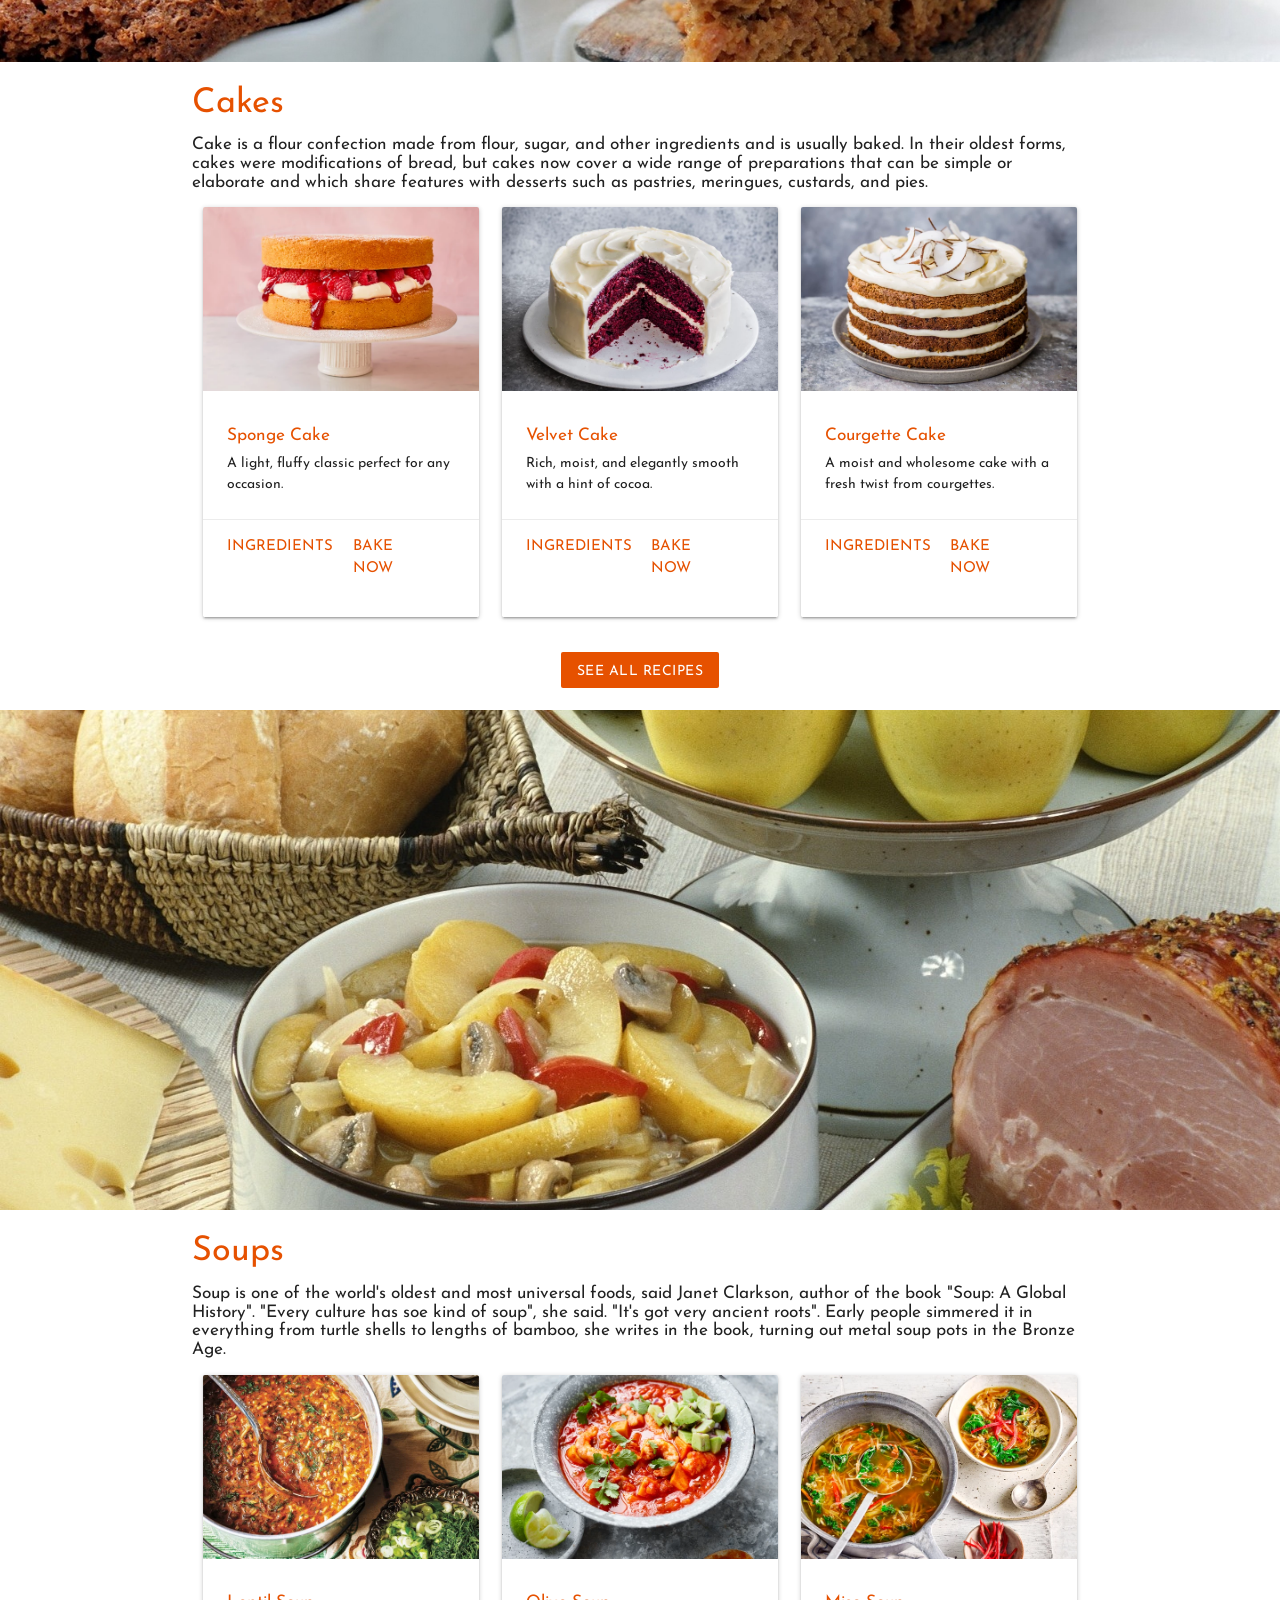
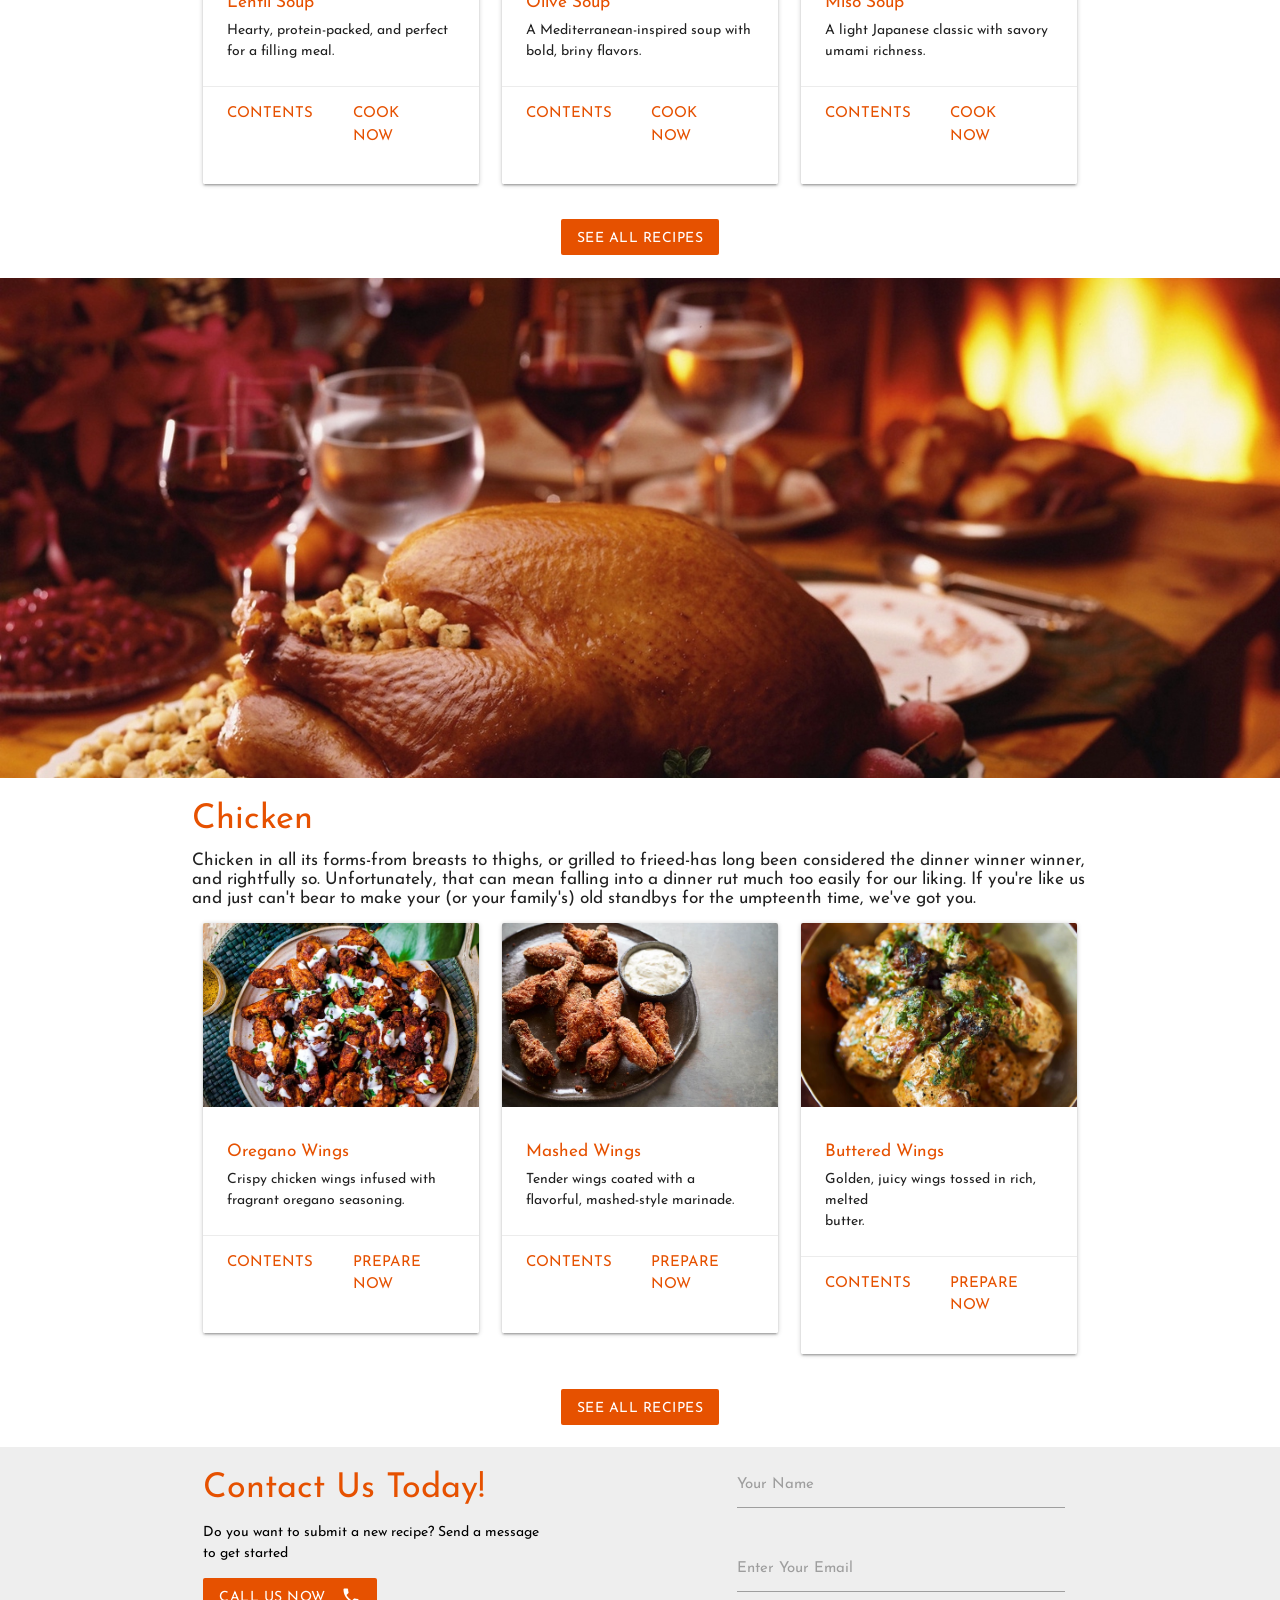
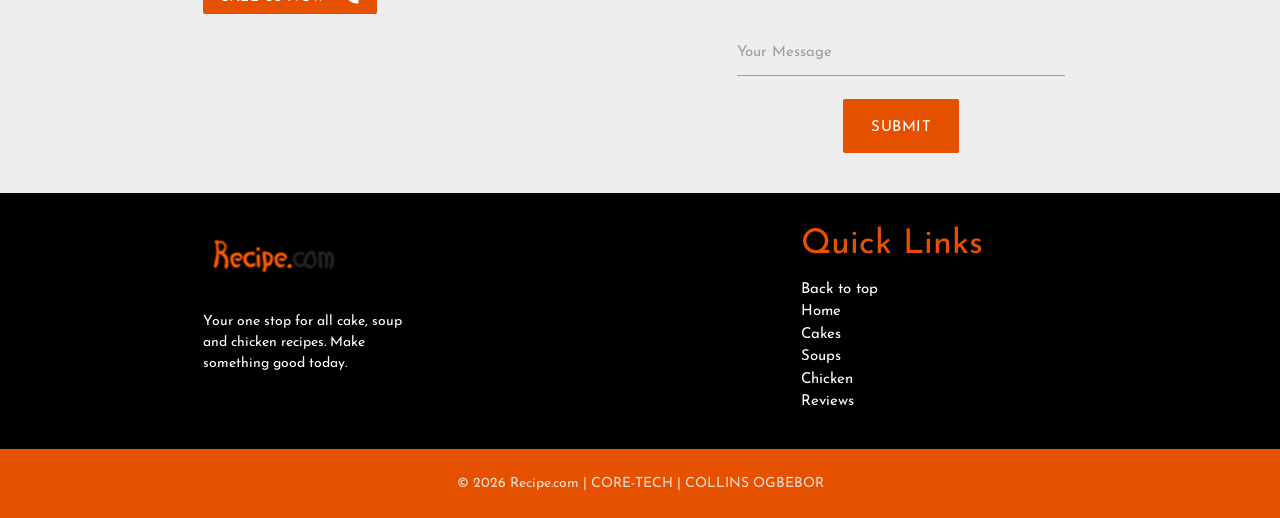
==== commit 5b8df918: "Slight error fixed" ====
--- a/index.html
+++ b/index.html
@@ -105,7 +105,7 @@
                             
                             <div class="collapsible-body">
                                 <img class="responsive-img" src="img/mexican_soup.webp" alt="">
-                                <p>Indulge in sweet and irresistible cake recipes perfect for every celebration</p>
+                                <p>Cozy up with our comforting soups recipes that warm the heart and soul.</p>
                                 <button class="btn btn-flat orange darken-4"><a href="cakes.html" class="white-text">ALL CAKE RECIPES</a></button>
                             </div>
                         </li>
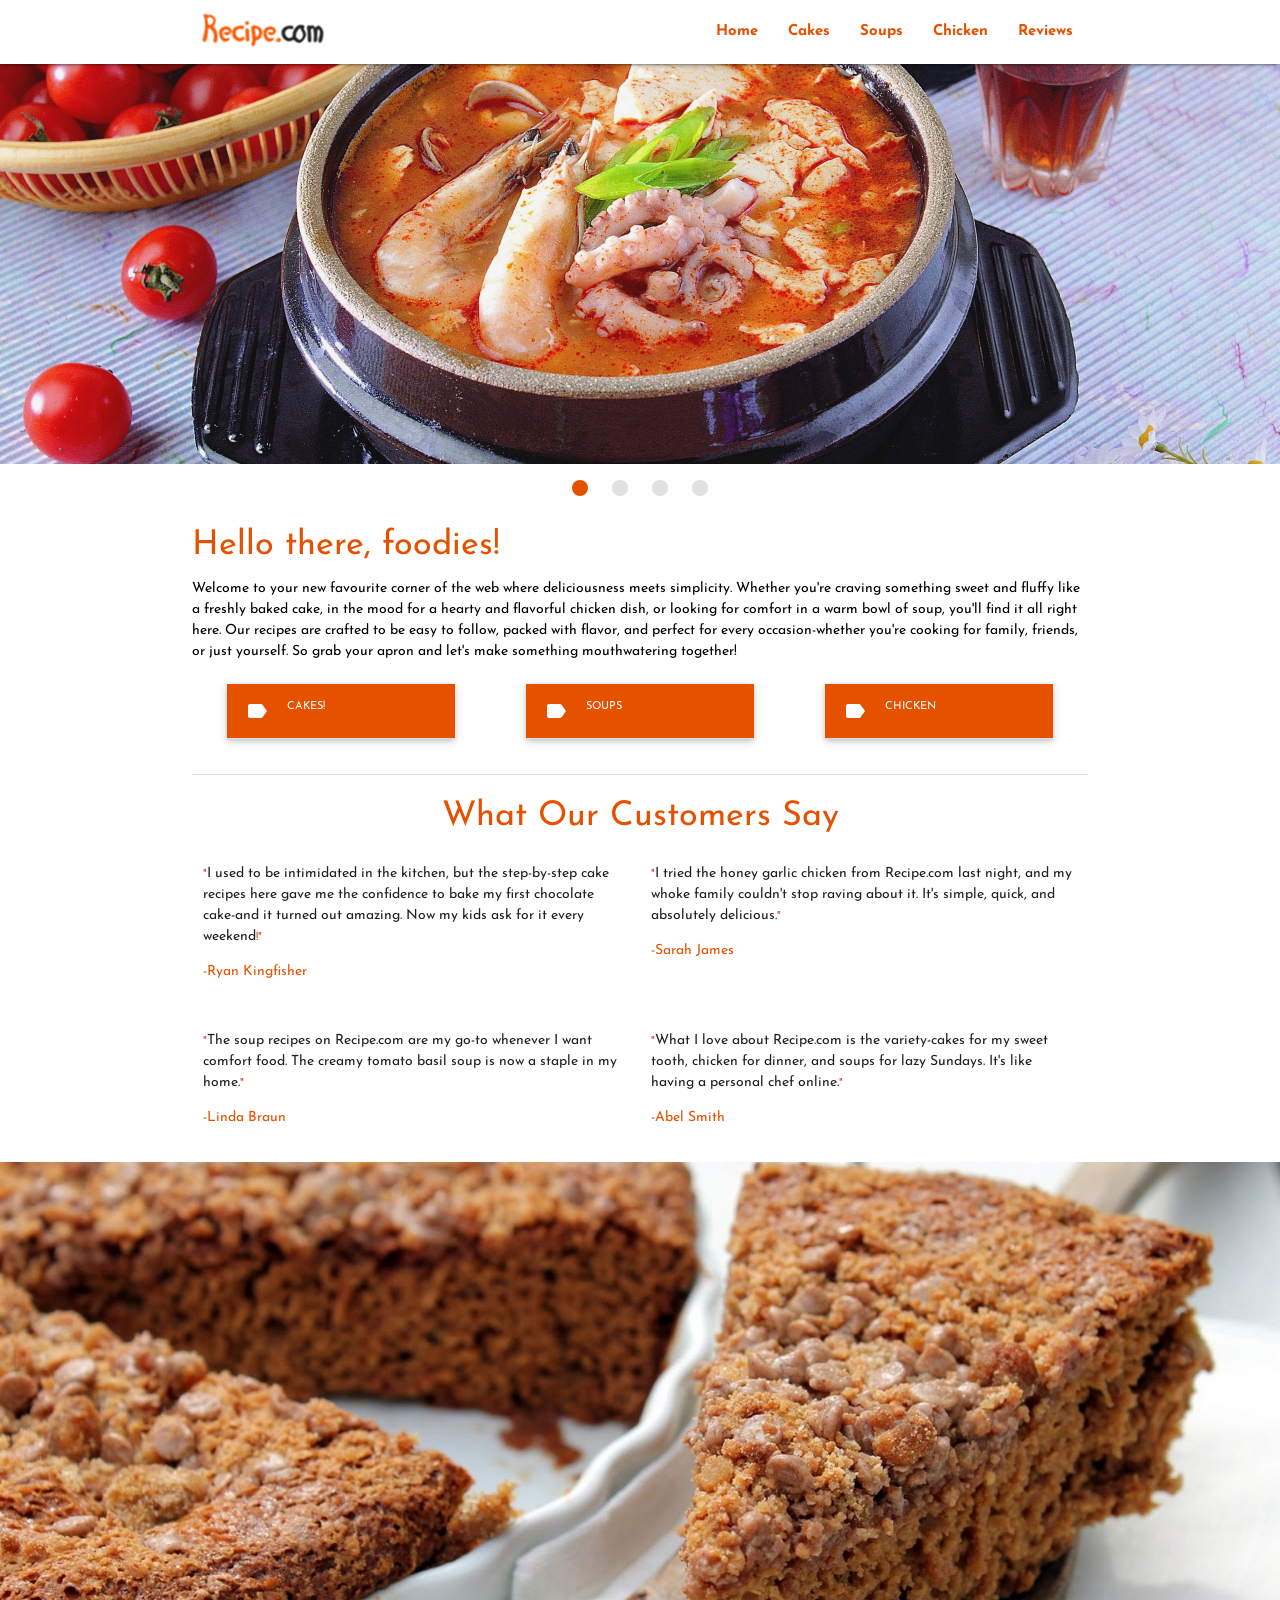
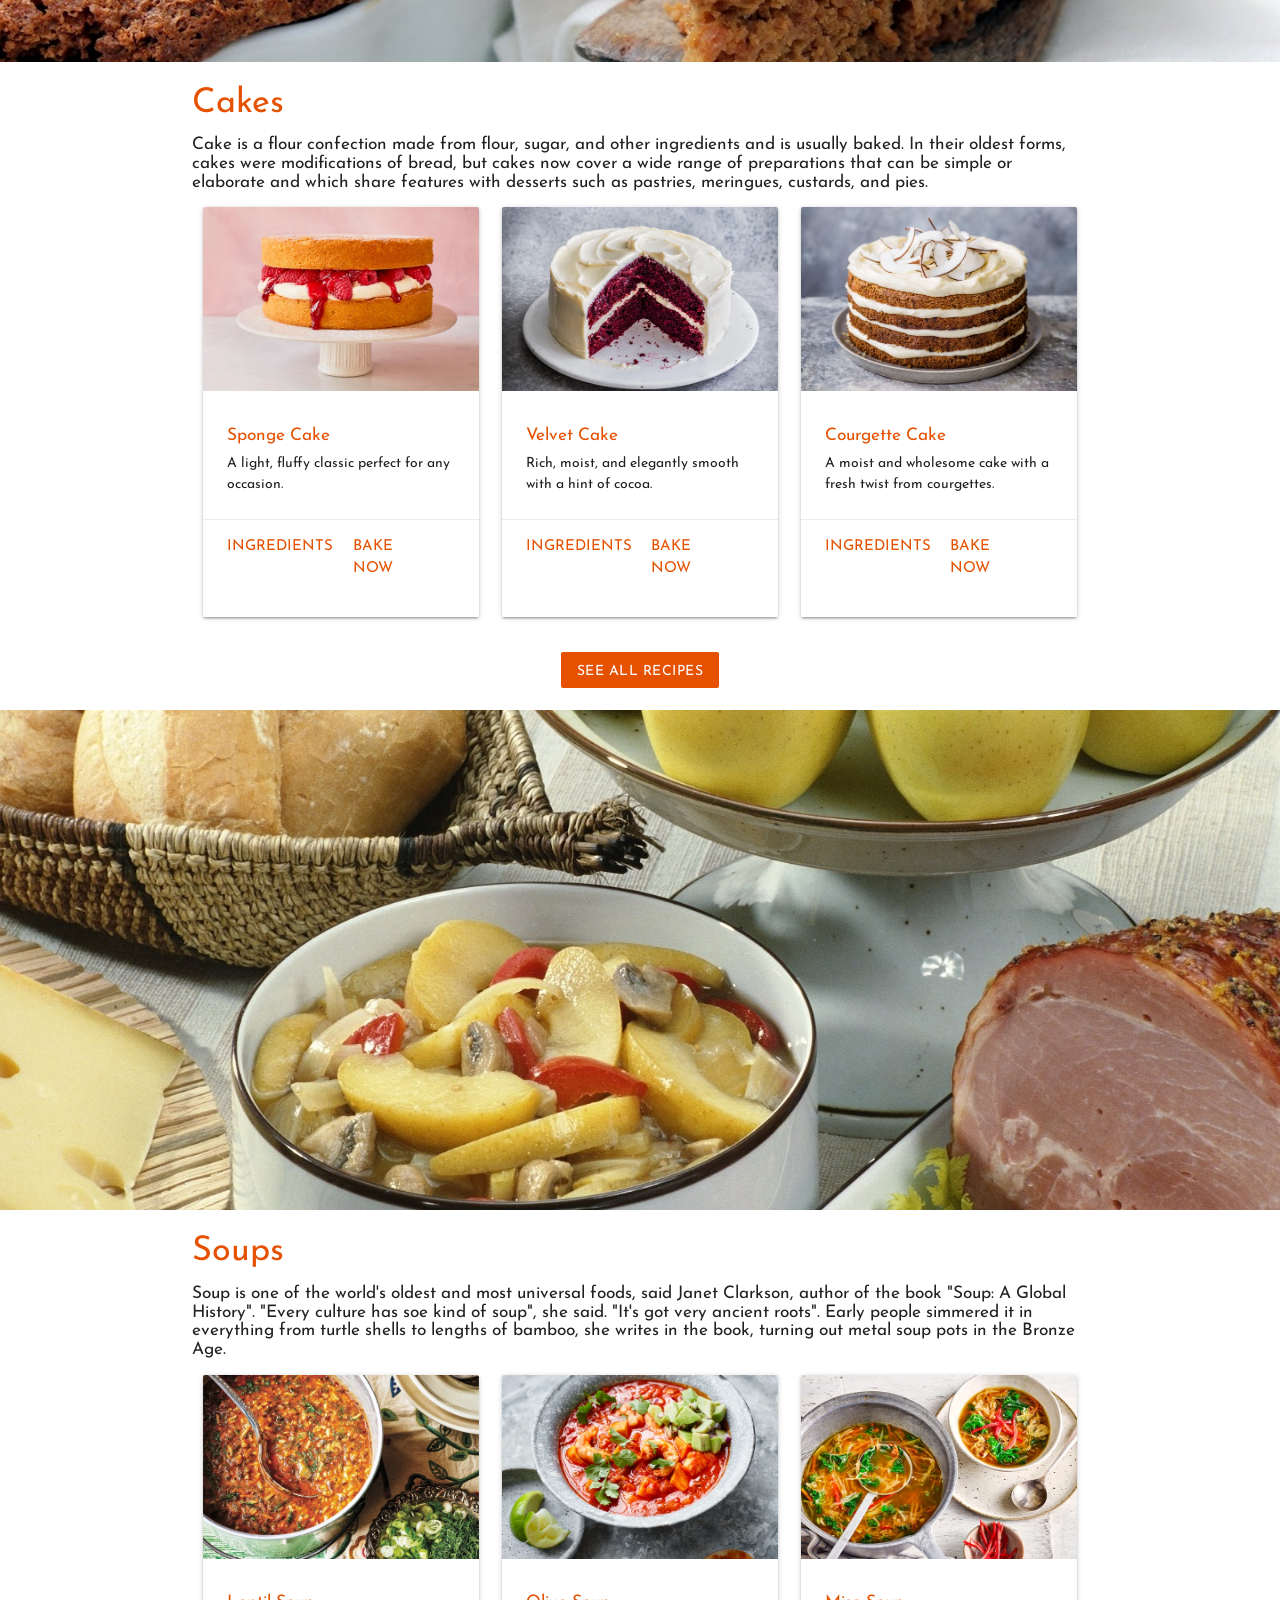
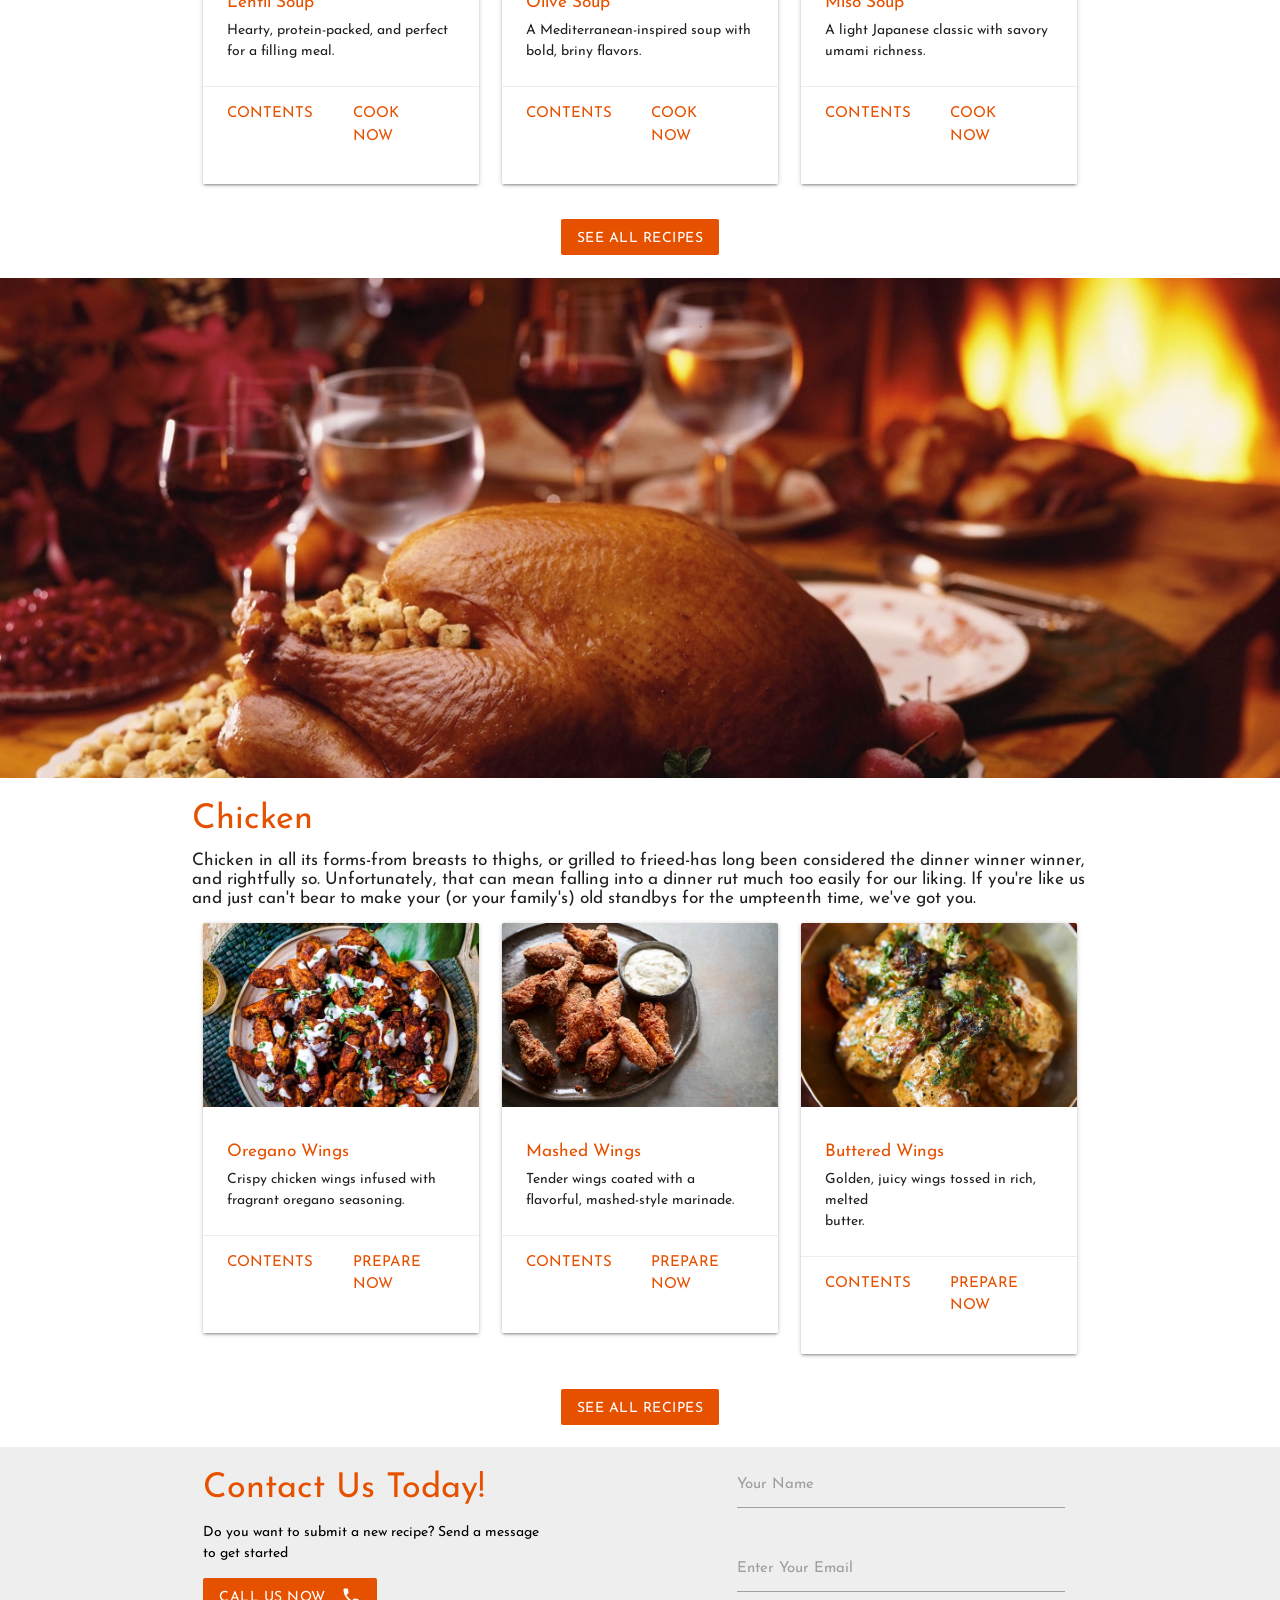
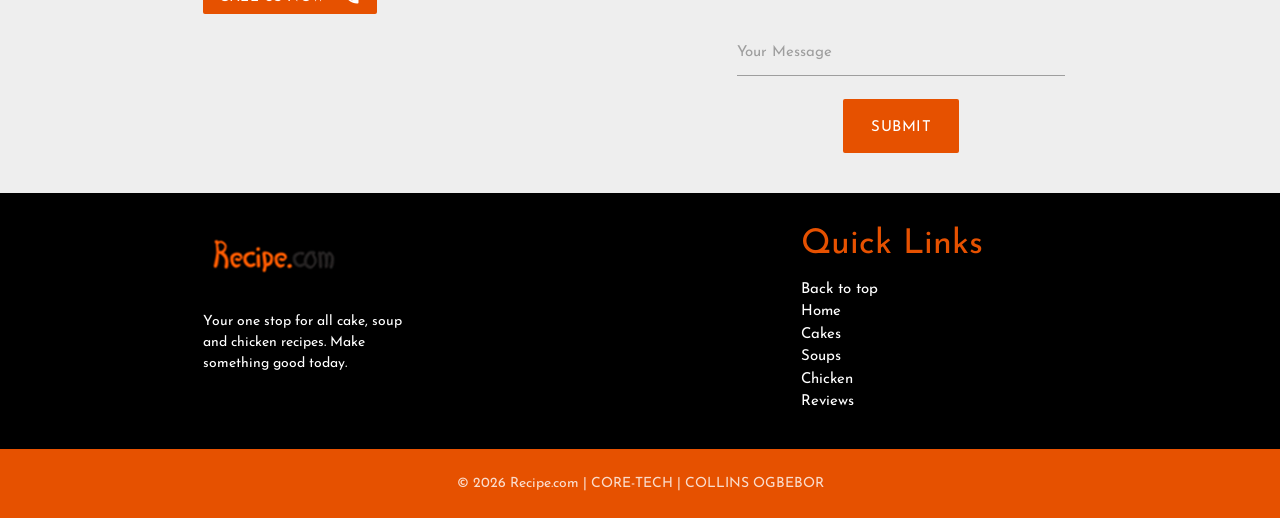
==== commit 735dcf57: "Josefin-Sans font added" ====
--- a/index.html
+++ b/index.html
@@ -6,18 +6,14 @@
     <link rel="stylesheet" href="css/materialize.css">
     <link rel="stylesheet" href="css/styles.css">
     <link href="https://fonts.googleapis.com/icon?family=Material+Icons" rel="stylesheet">
+    <link rel="preconnect" href="https://fonts.googleapis.com">
+    <link rel="preconnect" href="https://fonts.gstatic.com" crossorigin>
+    <link href="https://fonts.googleapis.com/css2?family=Josefin+Sans:ital,wght@0,100..700;1,100..700&display=swap" rel="stylesheet">
     <link rel="shortcut icon" href="img/rcon.png" type="image/x-icon">
     <title>Recipe.com</title>
     <style>
-        @font-face {
-            font-family: 'JosefinSans-Regular';
-            src: url('/fonts/static/JosefinSans-Regular.ttf');
-        }
-
-        *{
-            font-family: 'JosefinSans-Regular';
-        }
-
+        *{font-family: "Josefin Sans", sans-serif;}
+        
         p{
             font-size: 14px;
         }
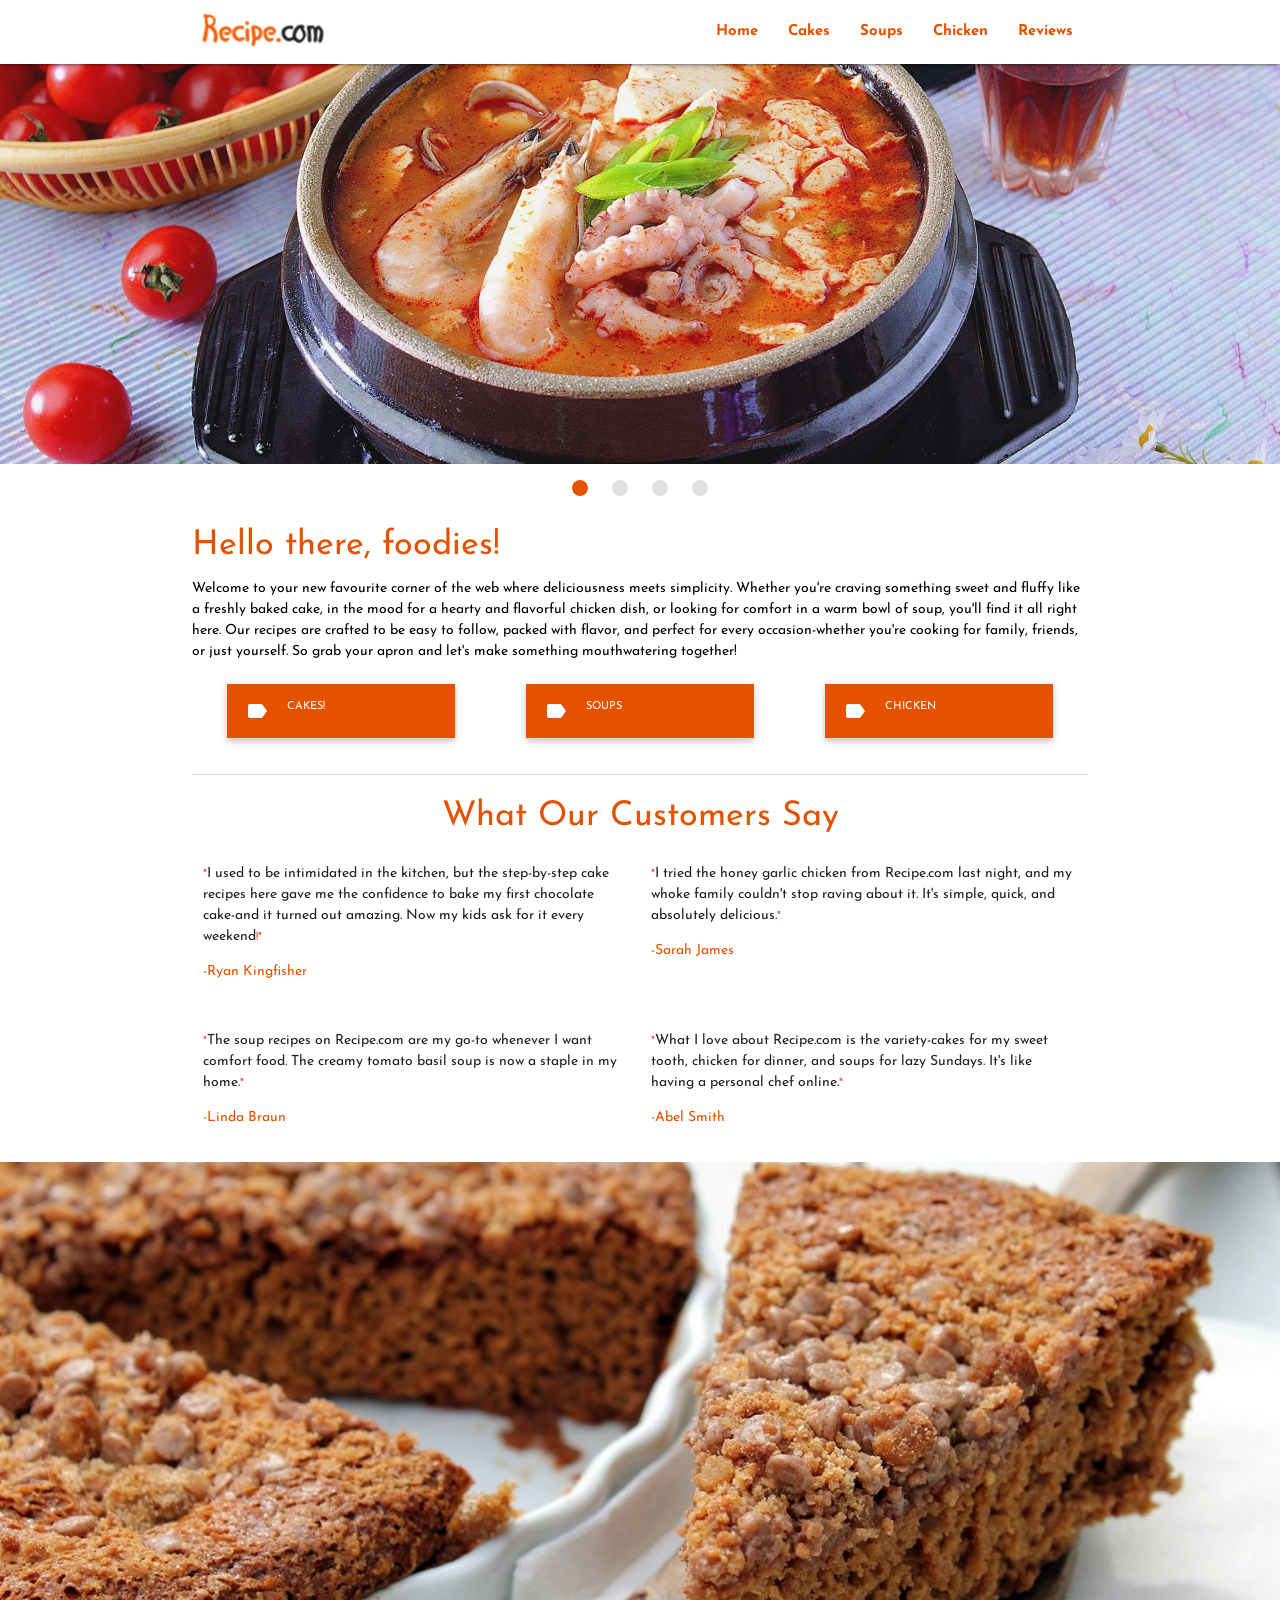
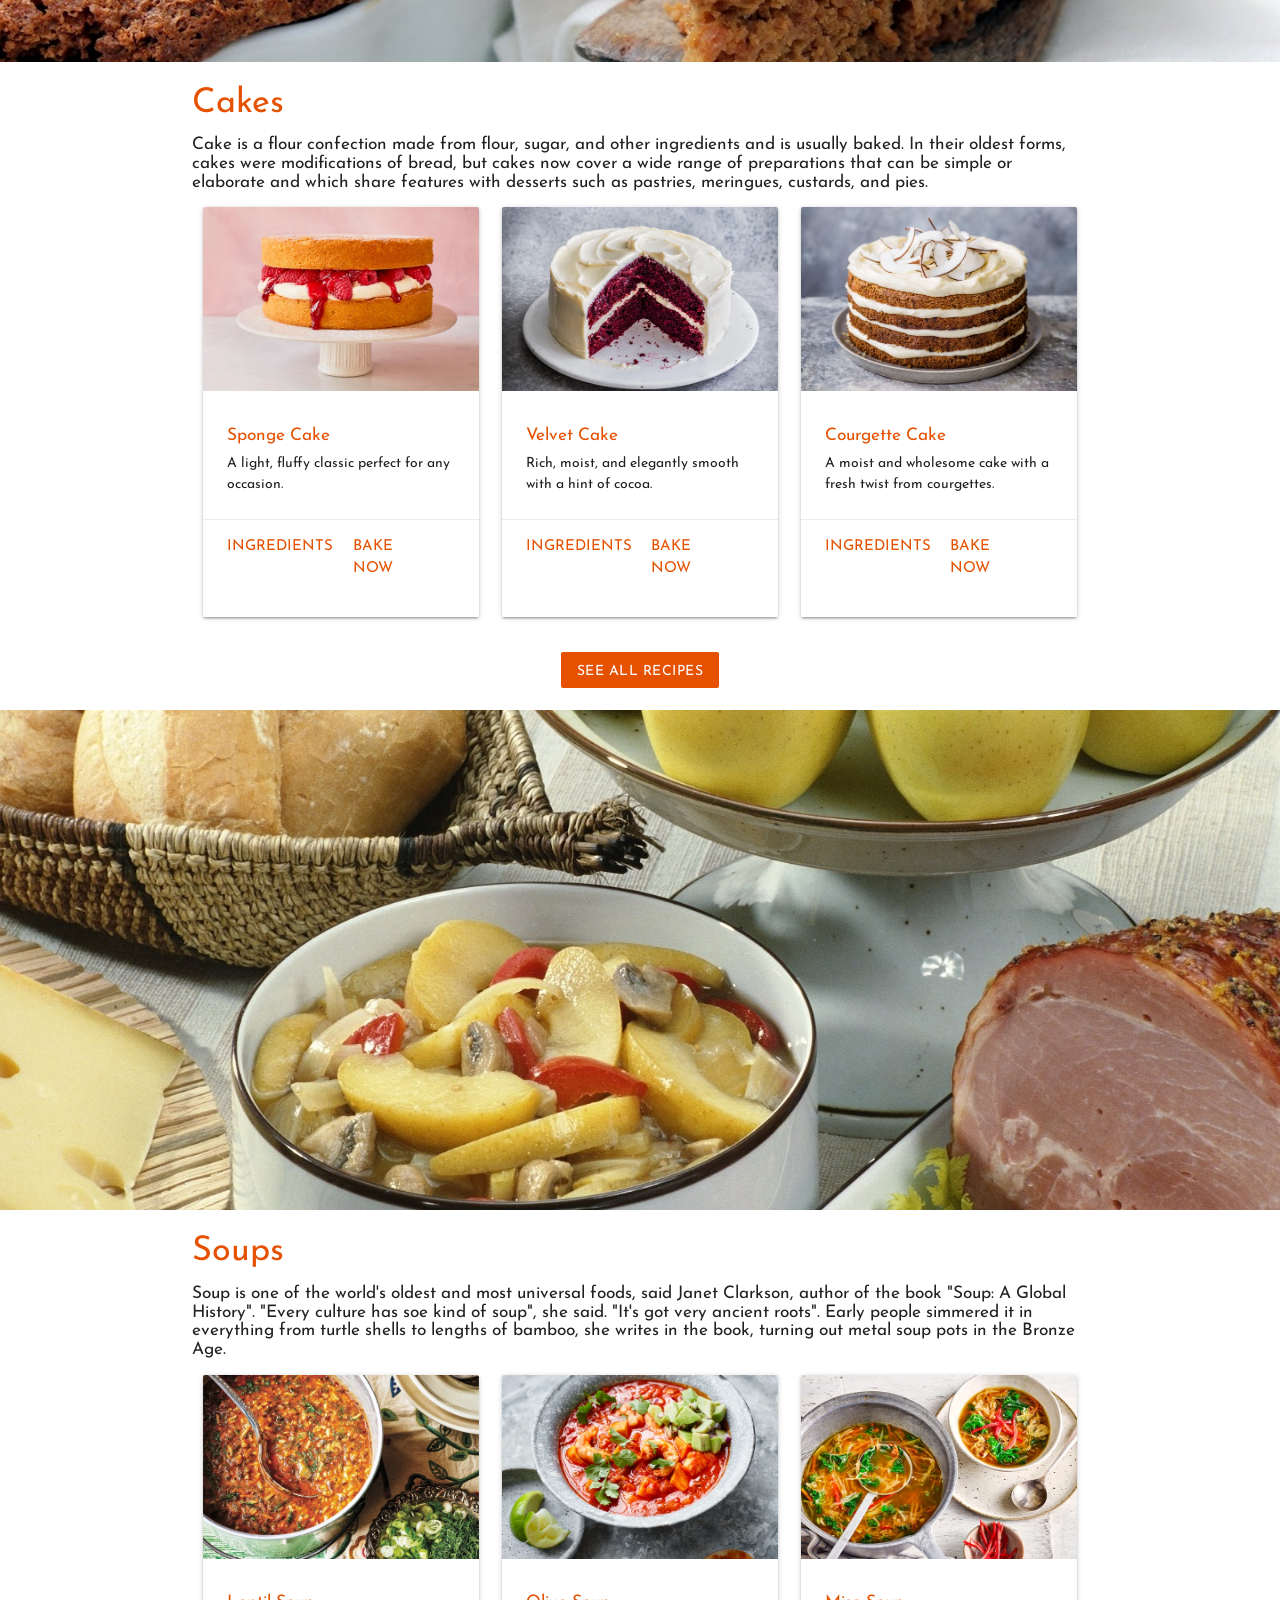
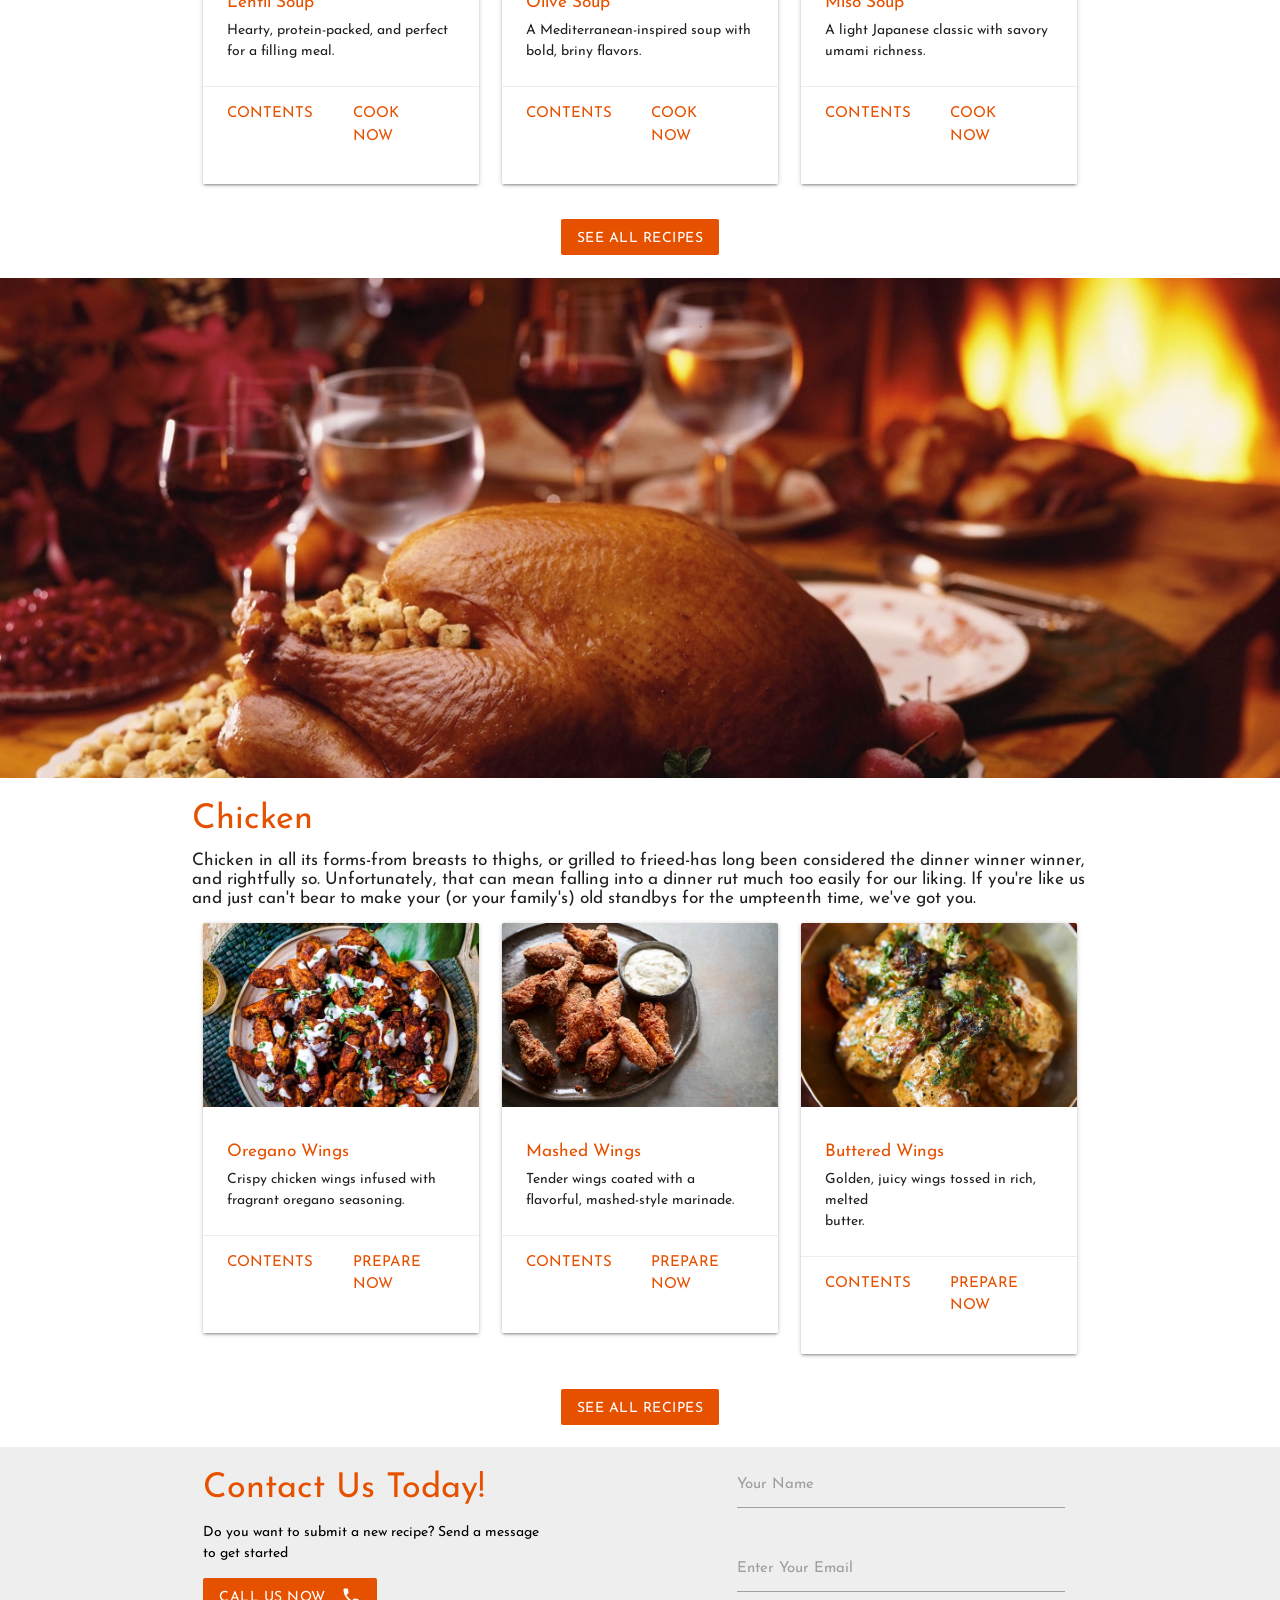
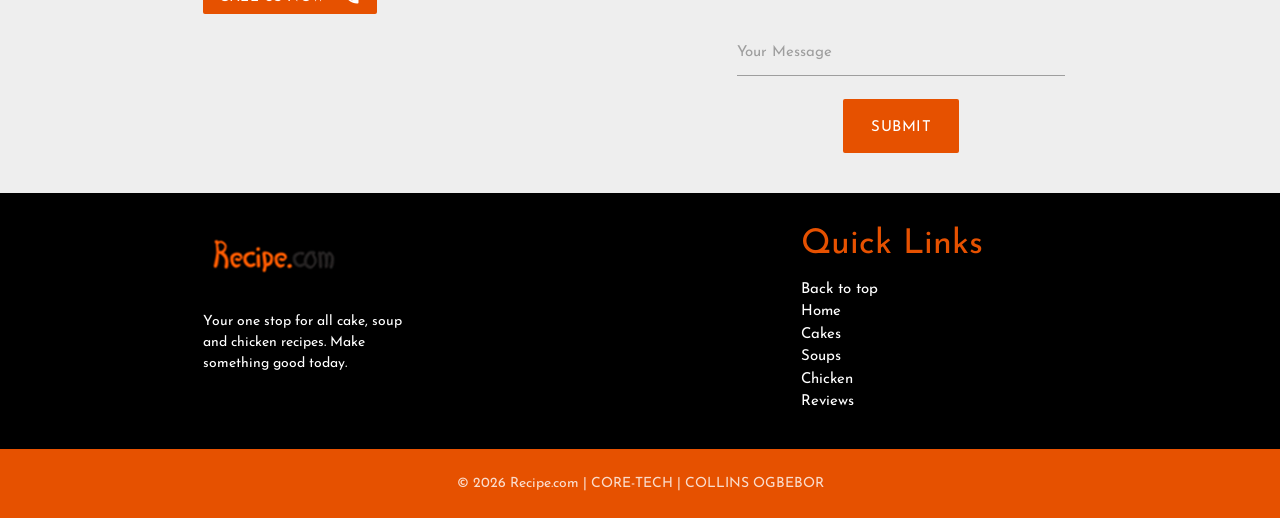
==== commit 5d6b61d6: "Menu bar navigation fixed" ====
--- a/index.html
+++ b/index.html
@@ -48,16 +48,16 @@
                         <li><a href="#reviews" class="orange-text text-darken-4 bold">Reviews</a></li>
                     </ul>
 
-                    <ul class="sidenav" id="menu">
-                        <li><a href="index.html" class="orange-text text-darken-4 bold">Home</a></li>
-                        <li><a href="cakes.html" class="orange-text text-darken-4 bold">Cakes</a></li>
-                        <li><a href="soups.html" class="orange-text text-darken-4 bold">Soups</a></li>
-                        <li><a href="chicken.html" class="orange-text text-darken-4 bold">Chicken</a></li>
-                        <li><a href="#reviews" class="orange-text text-darken-4 bold">Reviews</a></li>
-                    </ul>
                 </div>
             </nav>
         </div>
+        <ul class="sidenav" id="menu">
+            <li><a href="index.html" class="orange-text text-darken-4 bold">Home</a></li>
+            <li><a href="cakes.html" class="orange-text text-darken-4 bold">Cakes</a></li>
+            <li><a href="soups.html" class="orange-text text-darken-4 bold">Soups</a></li>
+            <li><a href="chicken.html" class="orange-text text-darken-4 bold">Chicken</a></li>
+            <li><a href="#reviews" class="orange-text text-darken-4 bold">Reviews</a></li>
+        </ul>
 
         <div class="slider scrollspy" id="top">
             <ul class="slides">
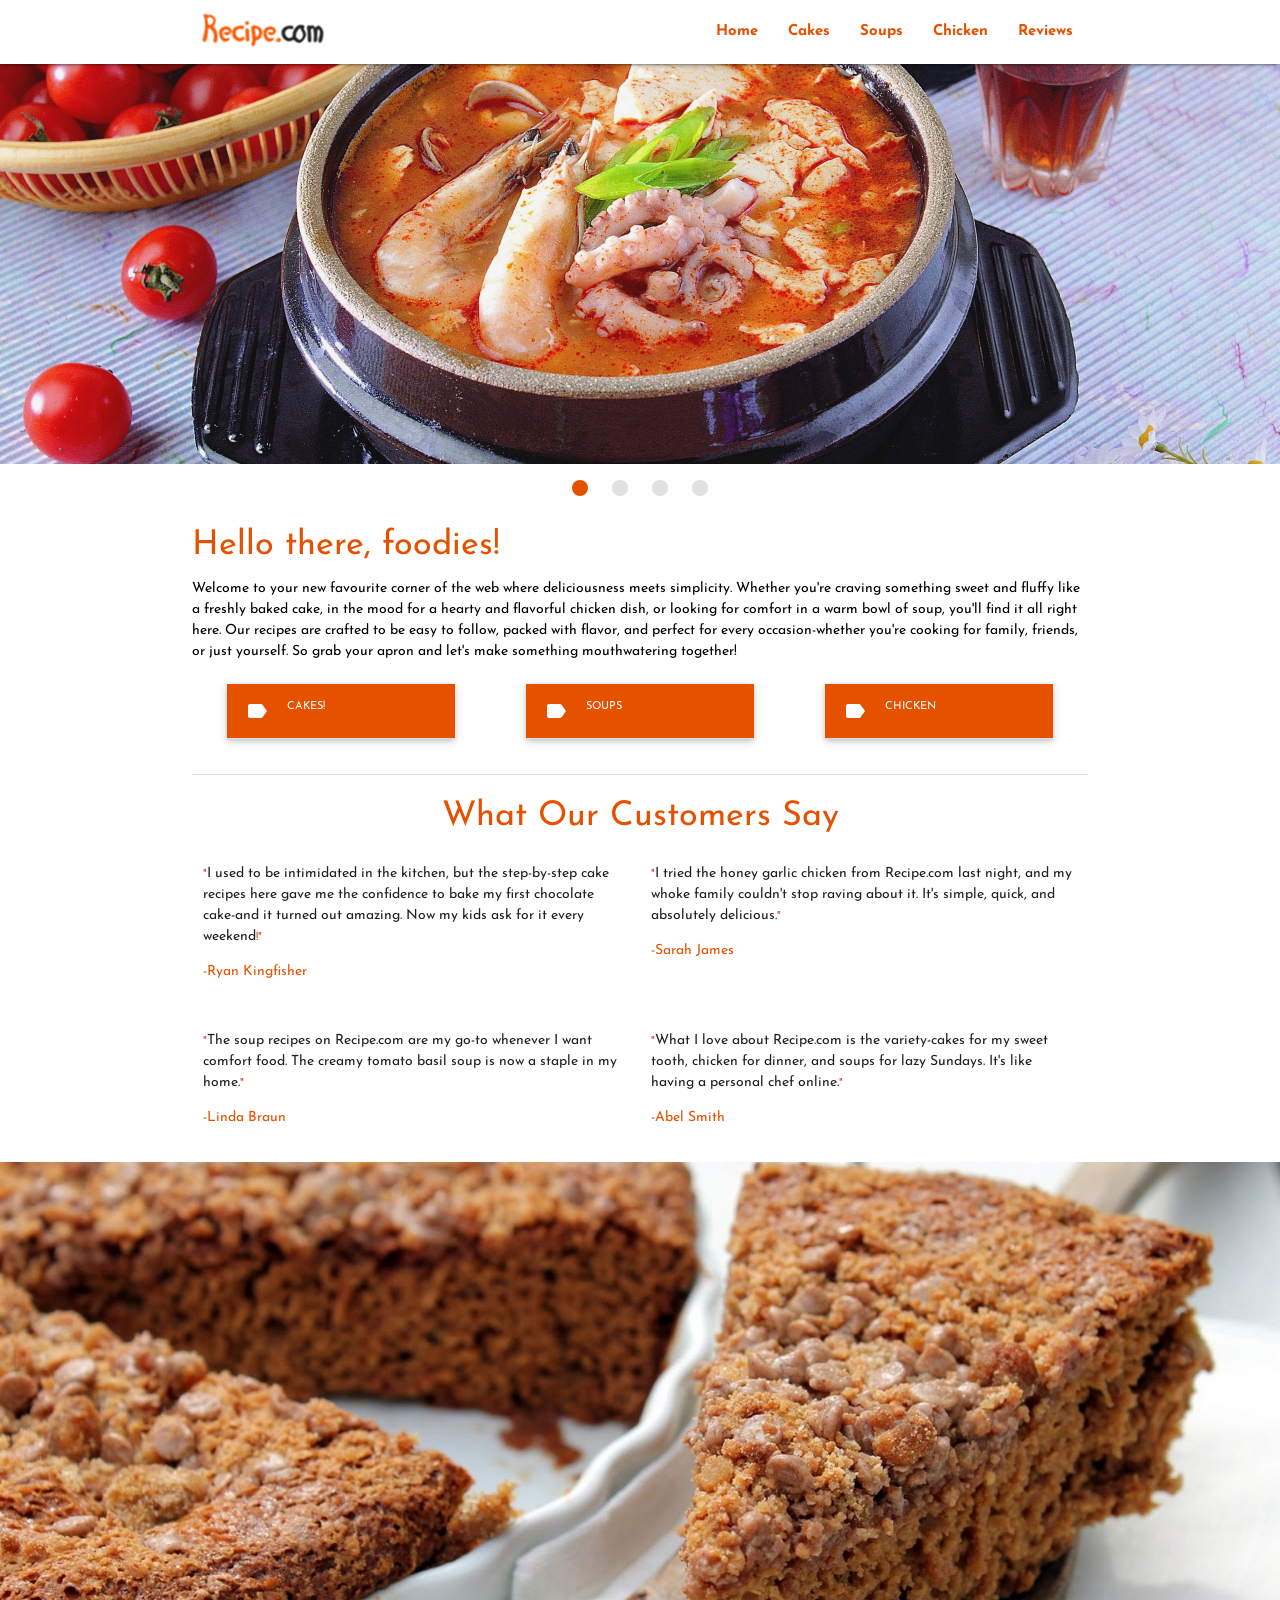
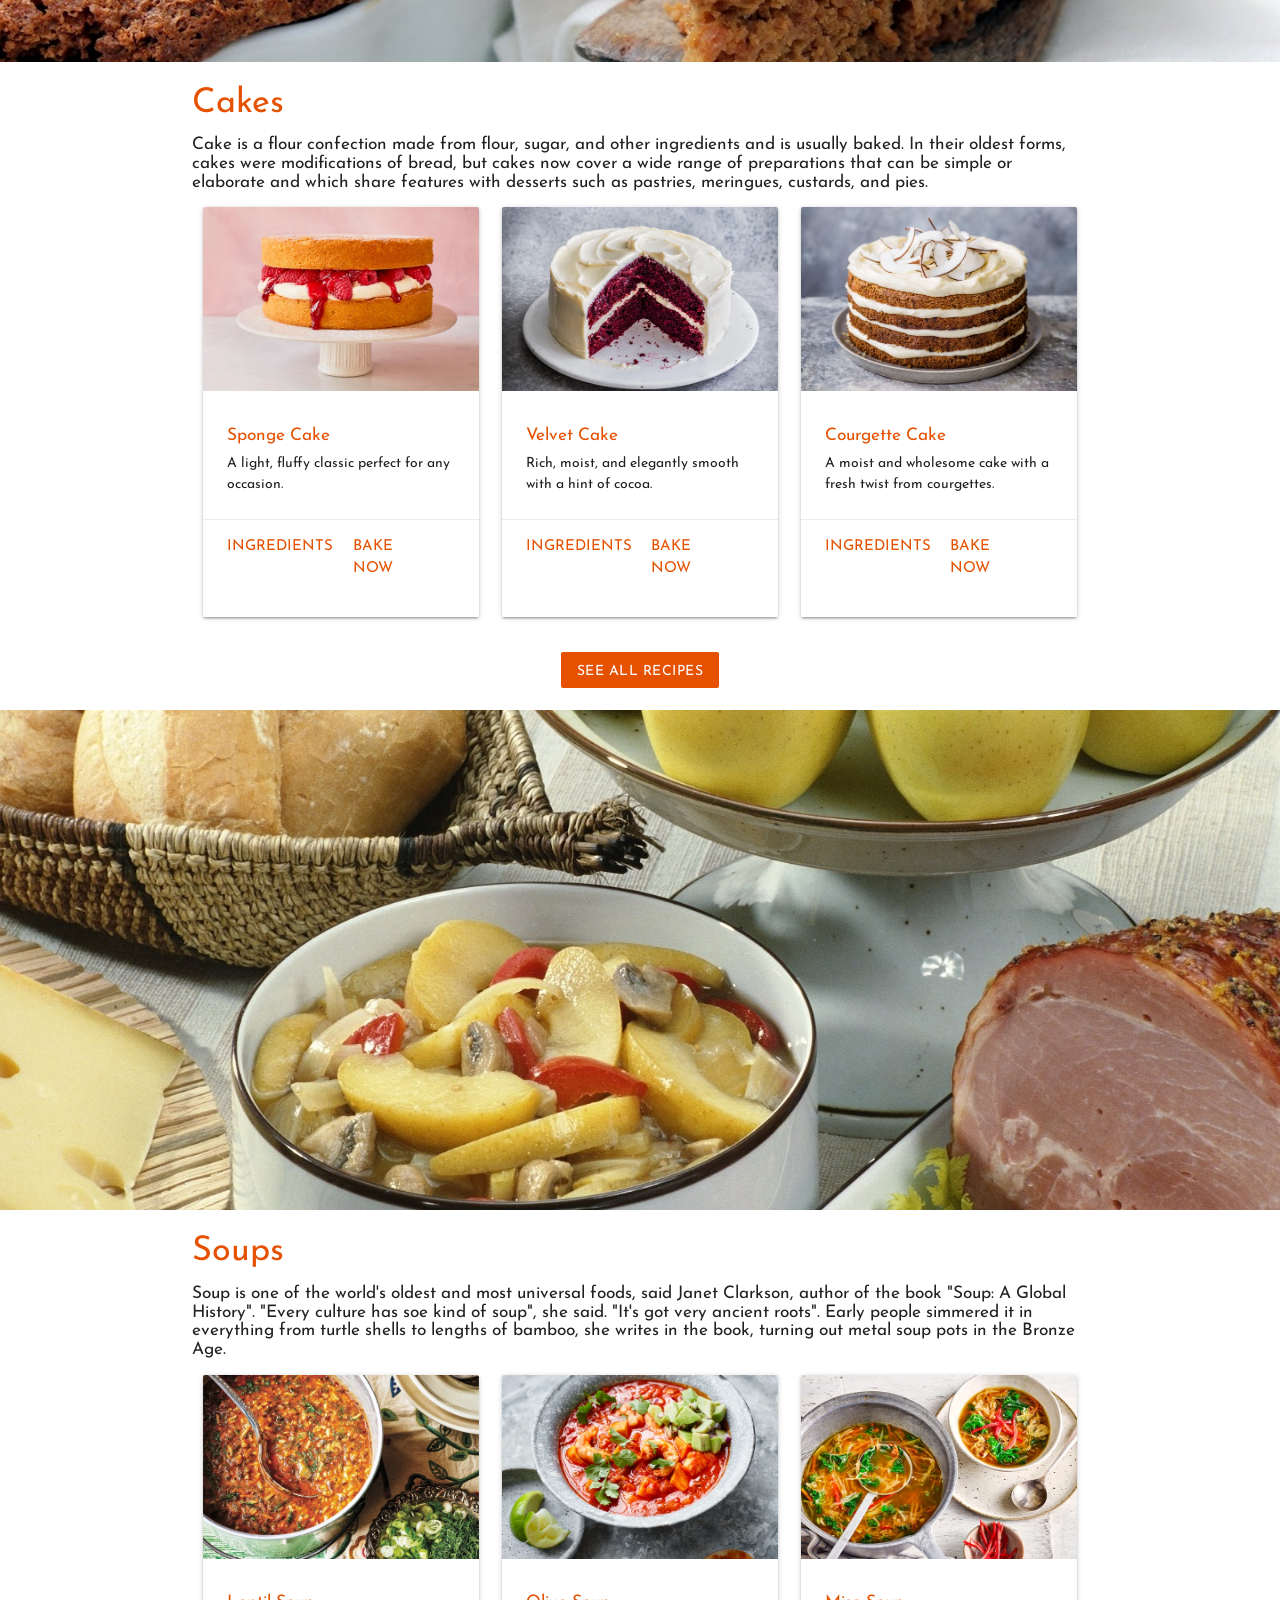
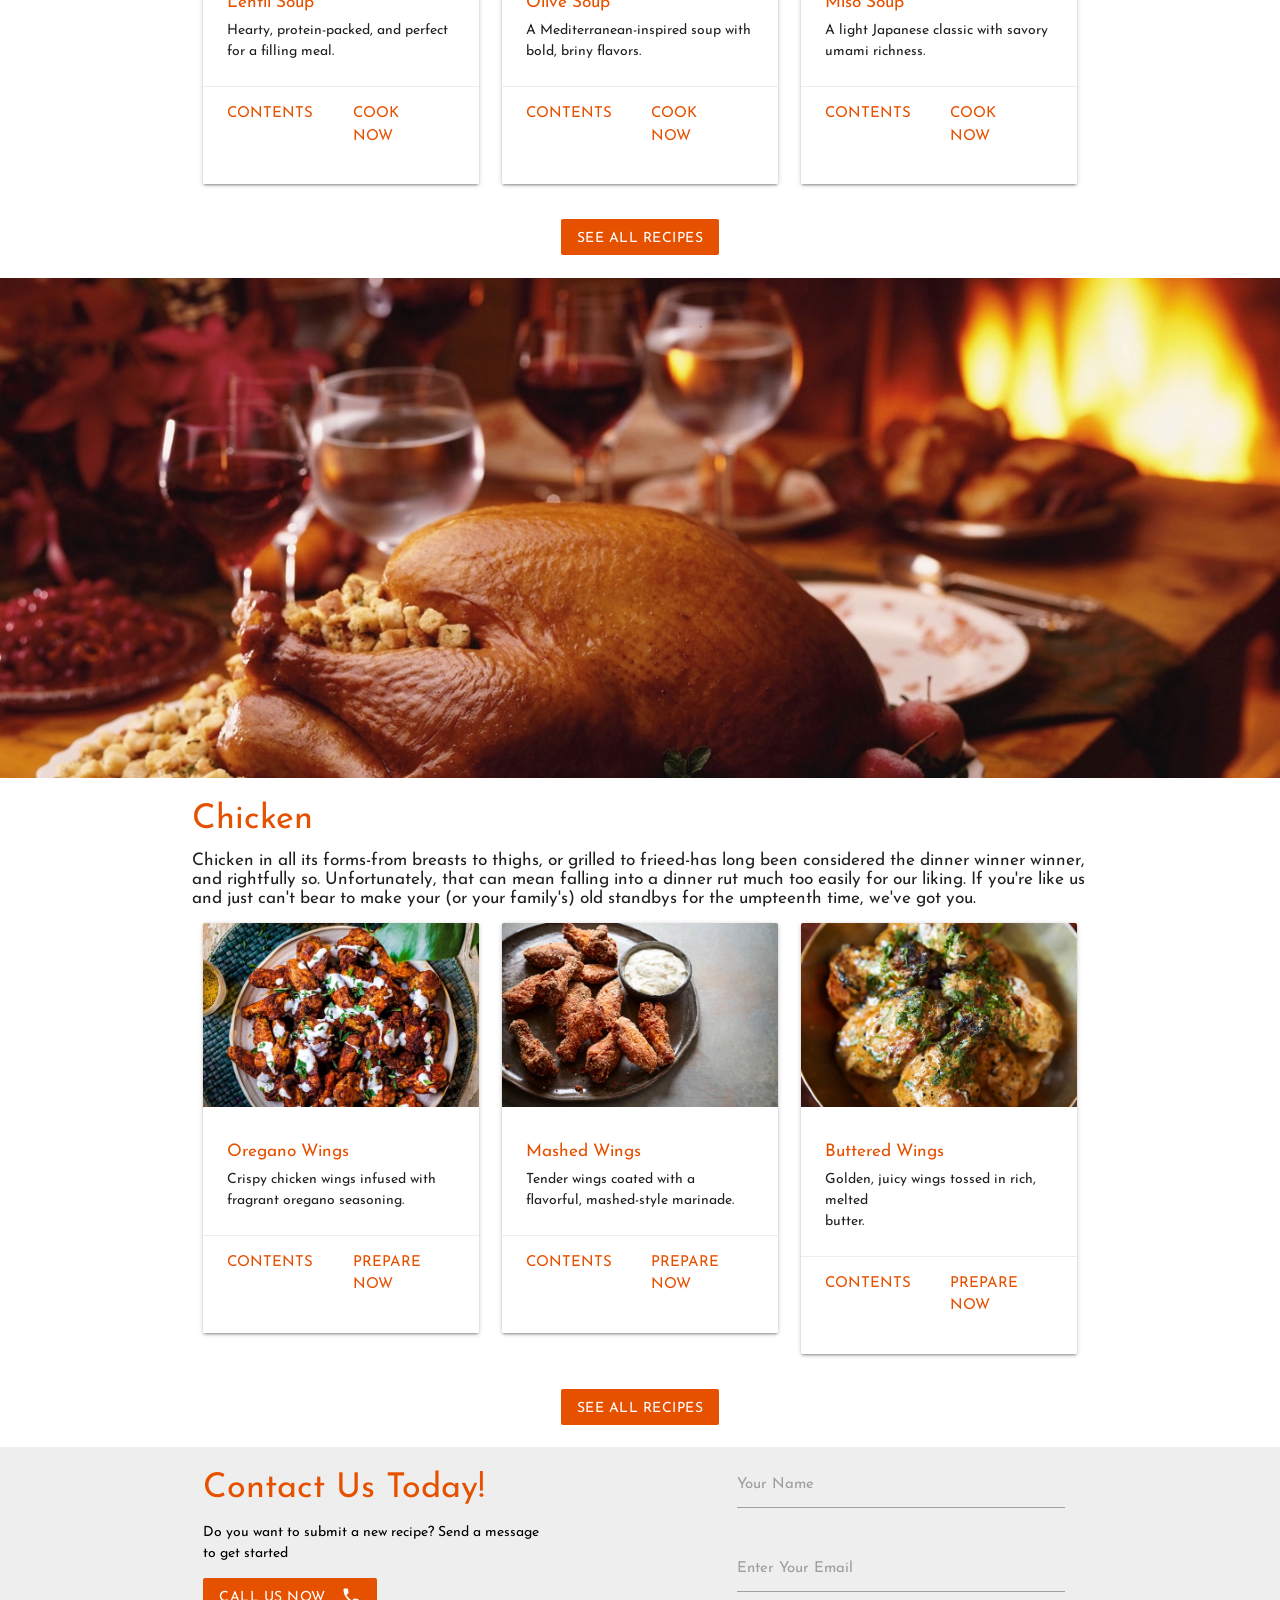
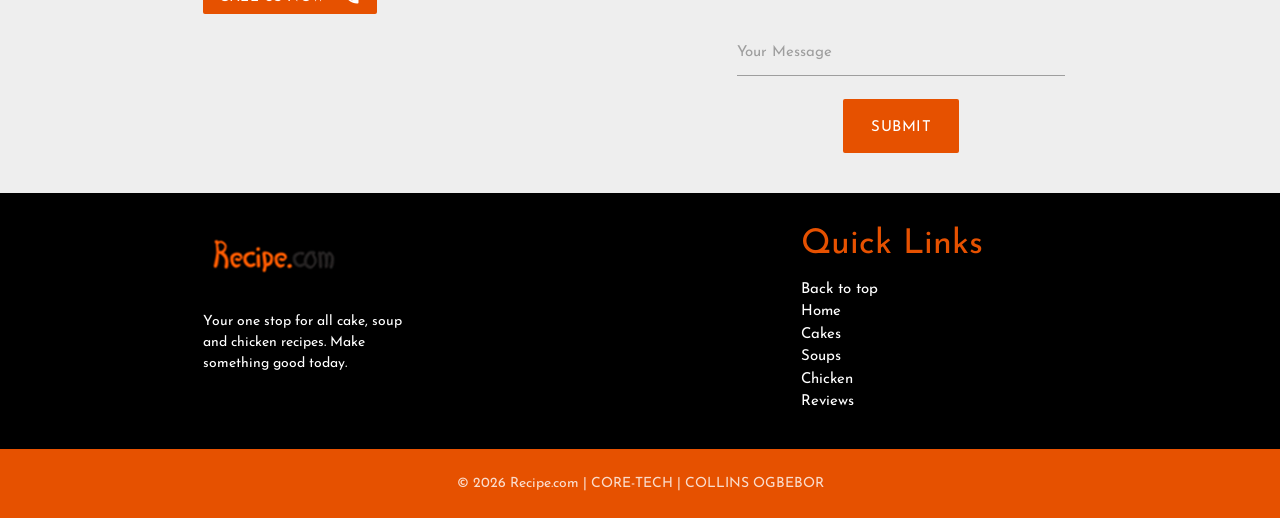
==== commit bd54387d: "Font added to all pages" ====
--- a/index.html
+++ b/index.html
@@ -102,7 +102,7 @@
                             <div class="collapsible-body">
                                 <img class="responsive-img" src="img/mexican_soup.webp" alt="">
                                 <p>Cozy up with our comforting soups recipes that warm the heart and soul.</p>
-                                <button class="btn btn-flat orange darken-4"><a href="cakes.html" class="white-text">ALL CAKE RECIPES</a></button>
+                                <button class="btn btn-flat orange darken-4"><a href="cakes.html" class="white-text">ALL SOUP RECIPES</a></button>
                             </div>
                         </li>
                     </ul>
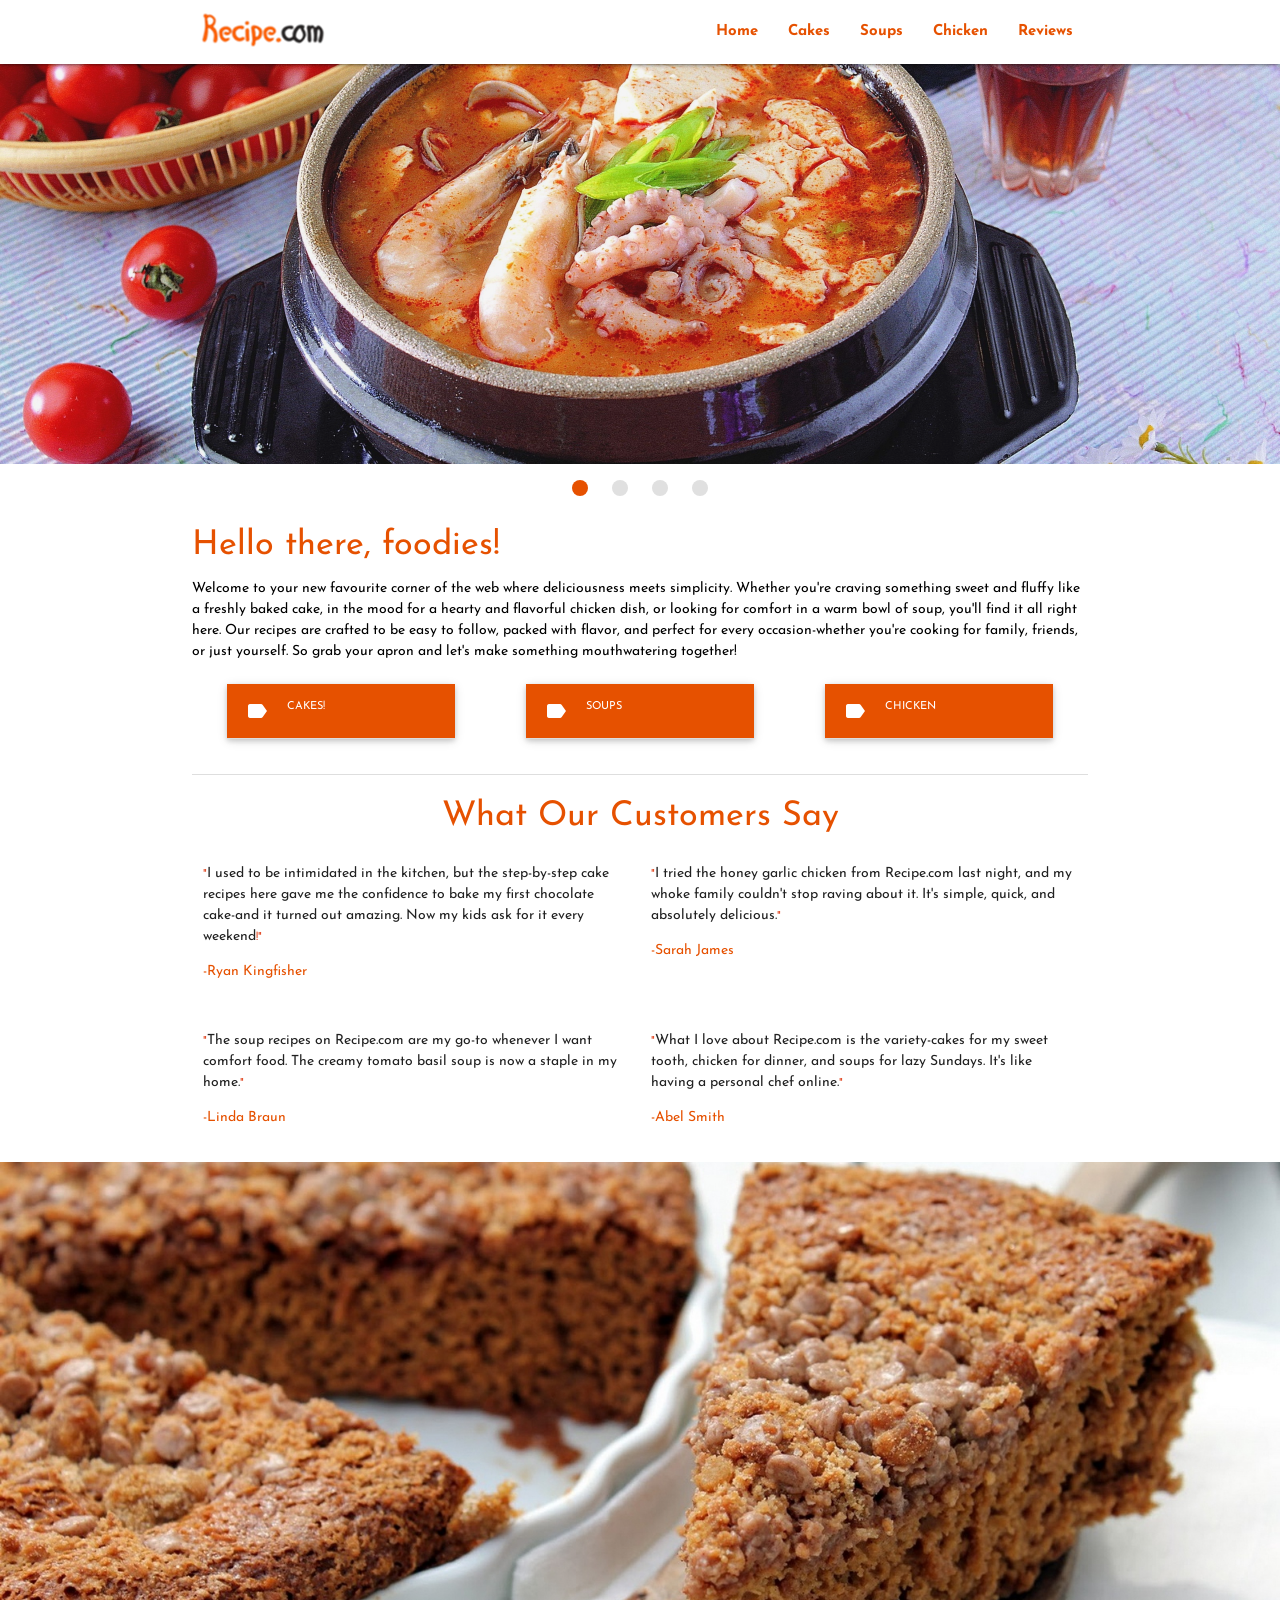
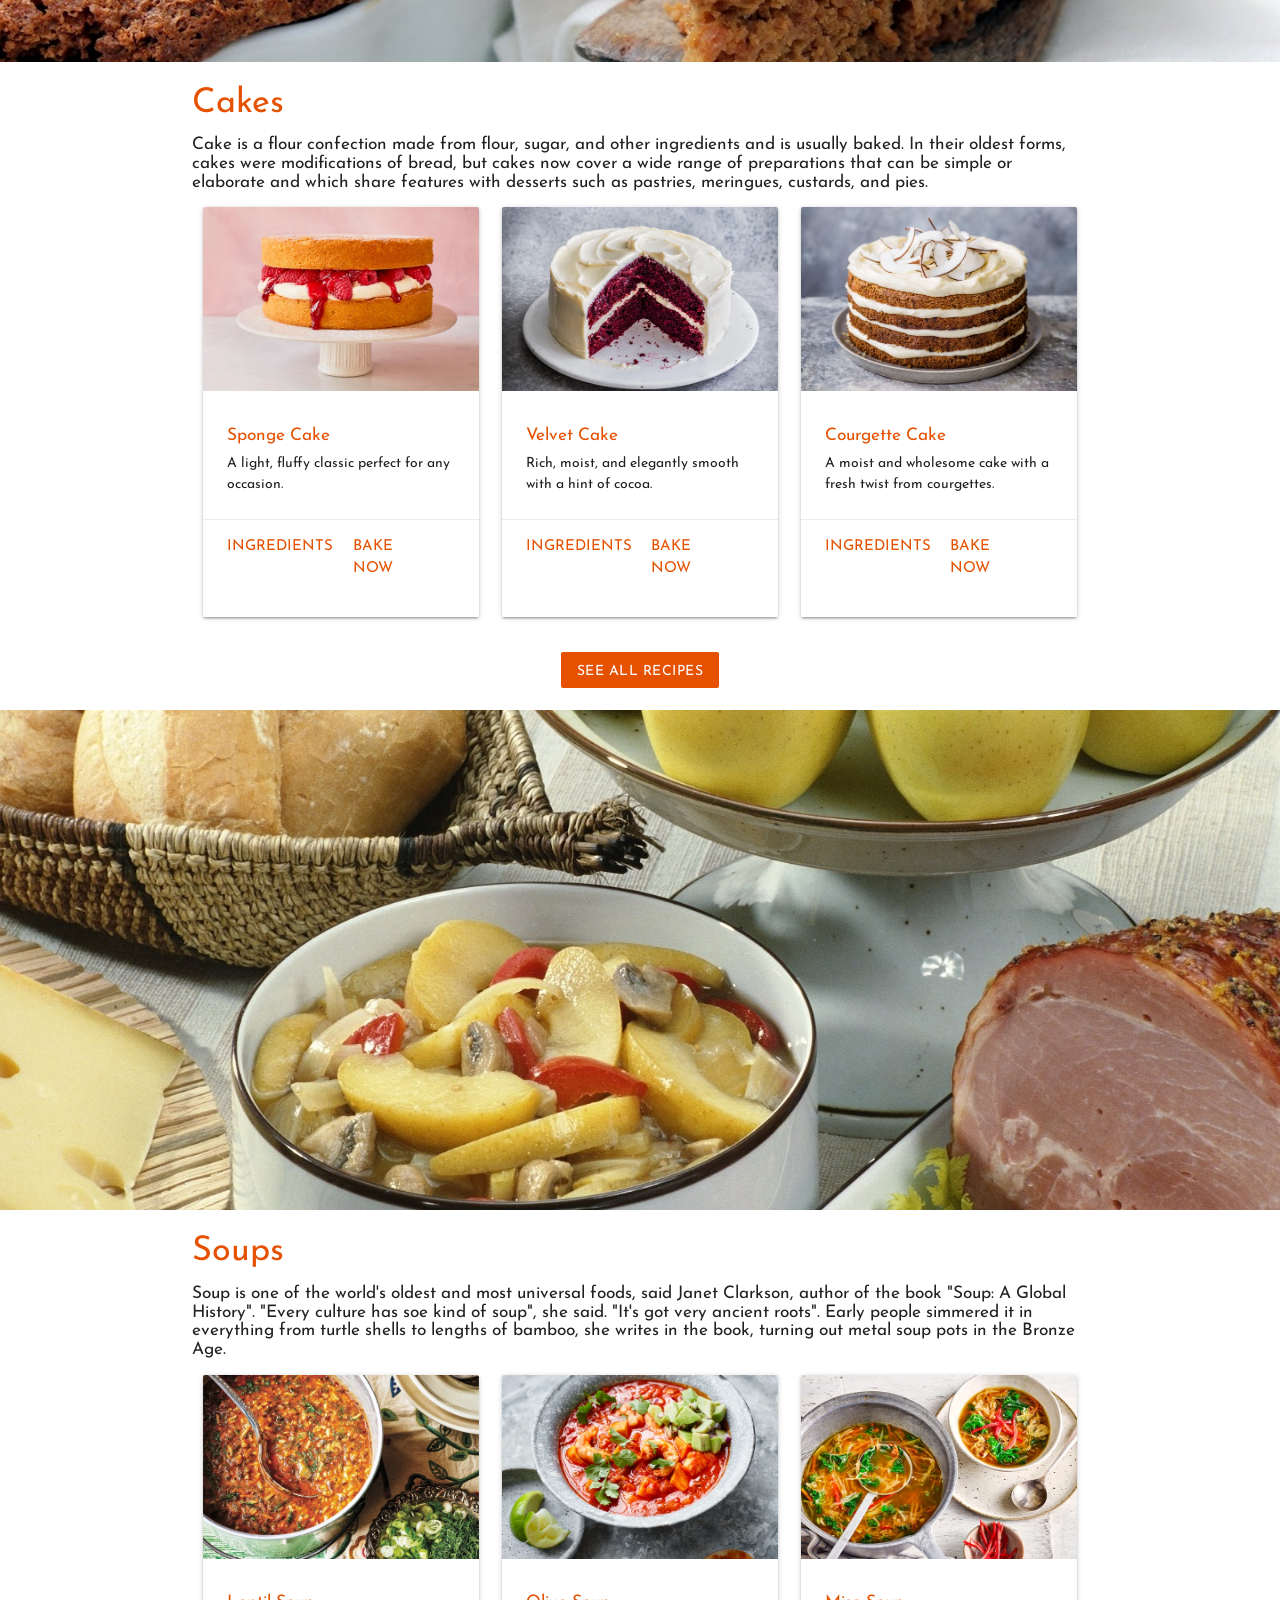
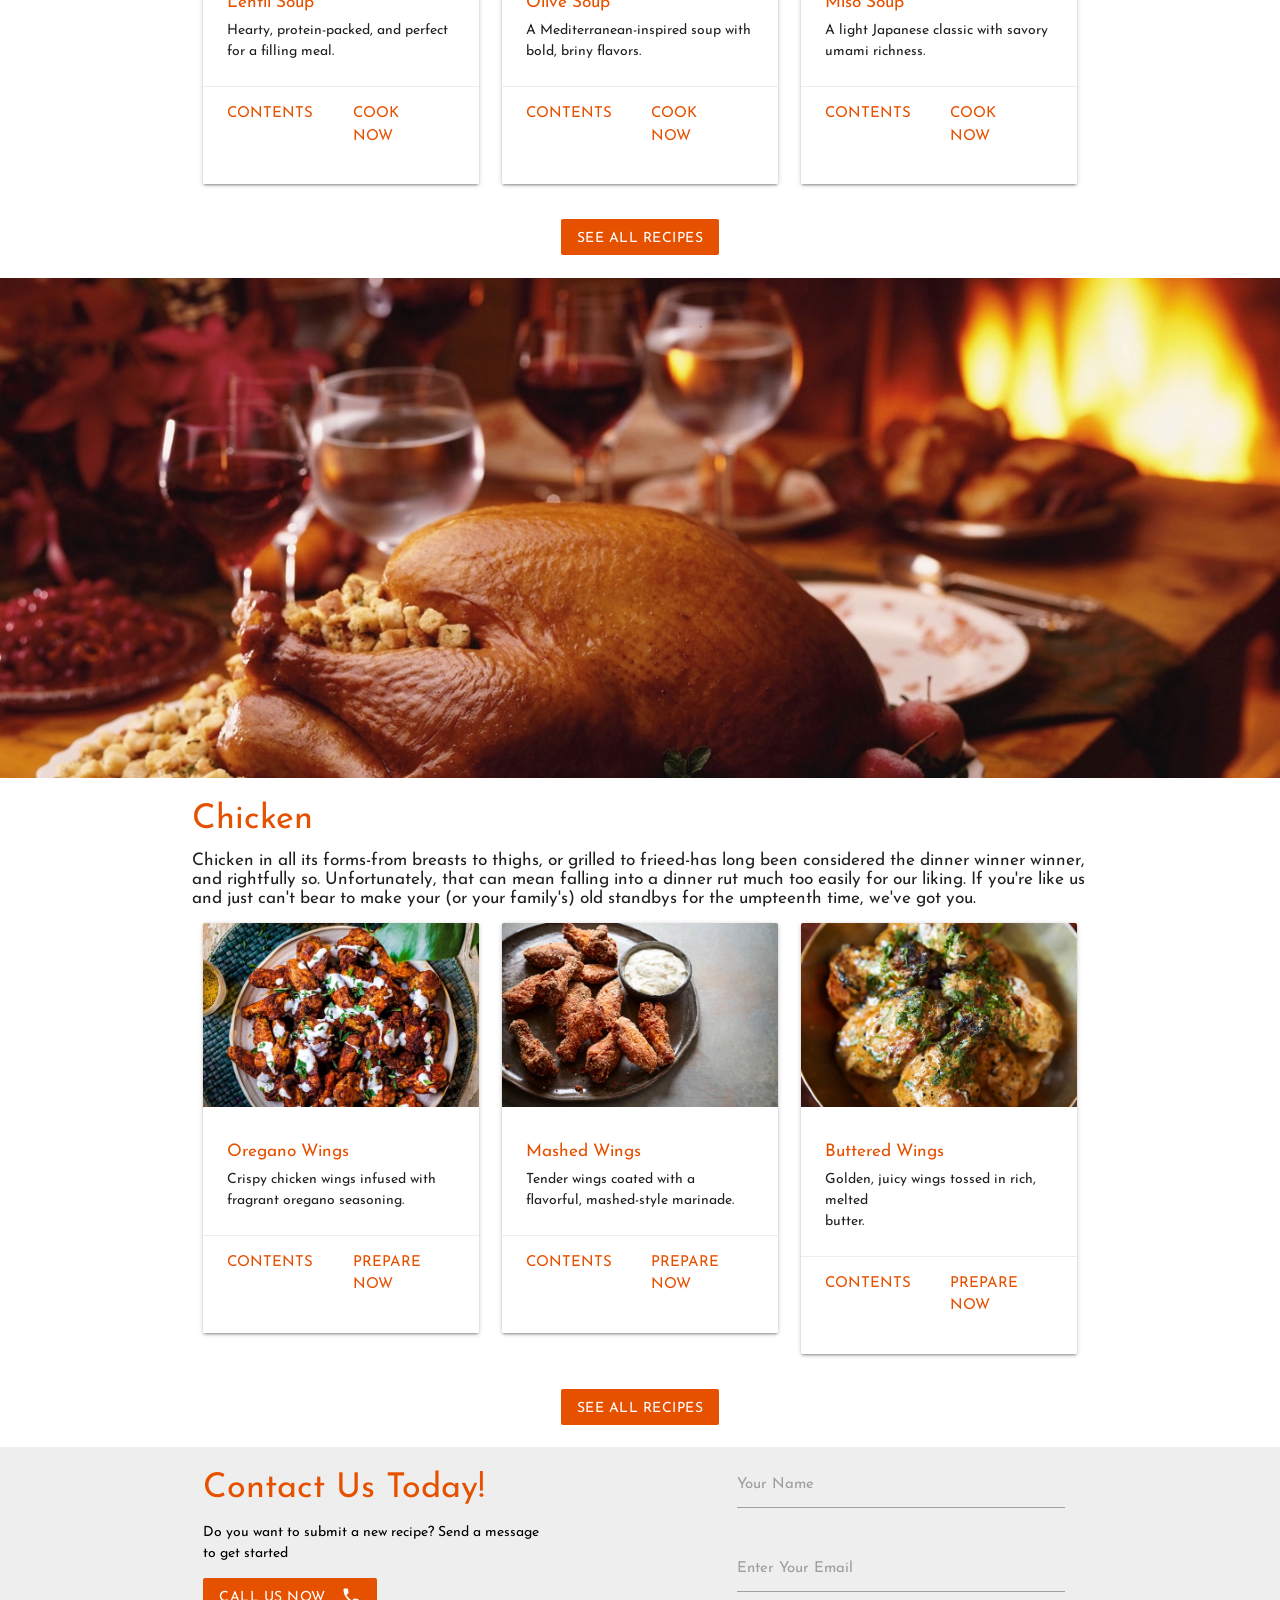
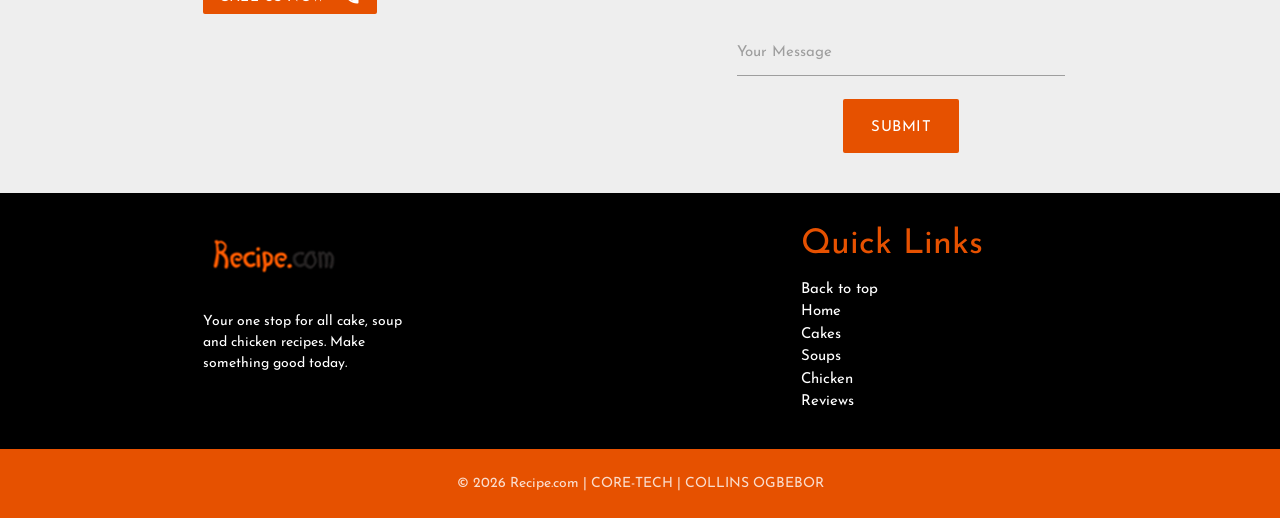
==== commit 3d1a5a61: "Update link for all soup recipes button" ====
--- a/index.html
+++ b/index.html
@@ -102,7 +102,7 @@
                             <div class="collapsible-body">
                                 <img class="responsive-img" src="img/mexican_soup.webp" alt="">
                                 <p>Cozy up with our comforting soups recipes that warm the heart and soul.</p>
-                                <button class="btn btn-flat orange darken-4"><a href="cakes.html" class="white-text">ALL SOUP RECIPES</a></button>
+                                <button class="btn btn-flat orange darken-4"><a href="soups.html" class="white-text">ALL SOUP RECIPES</a></button>
                             </div>
                         </li>
                     </ul>
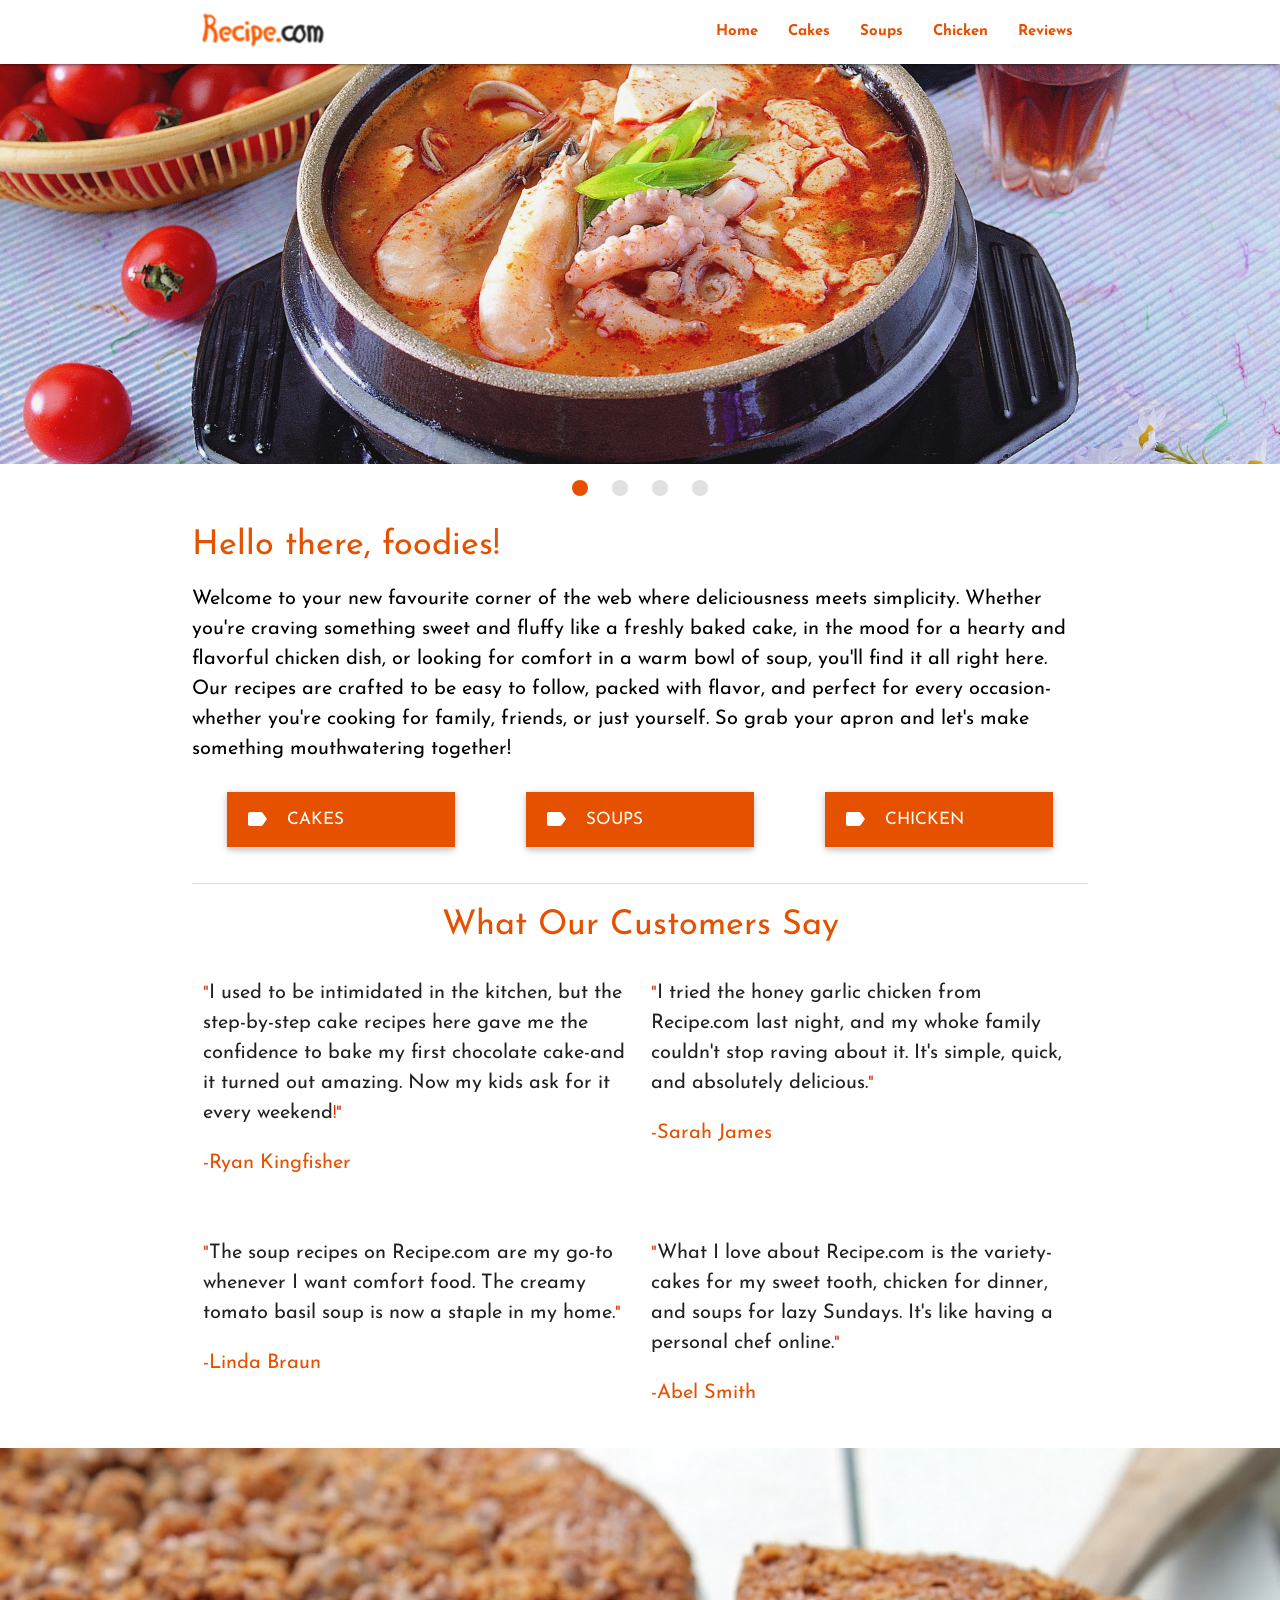
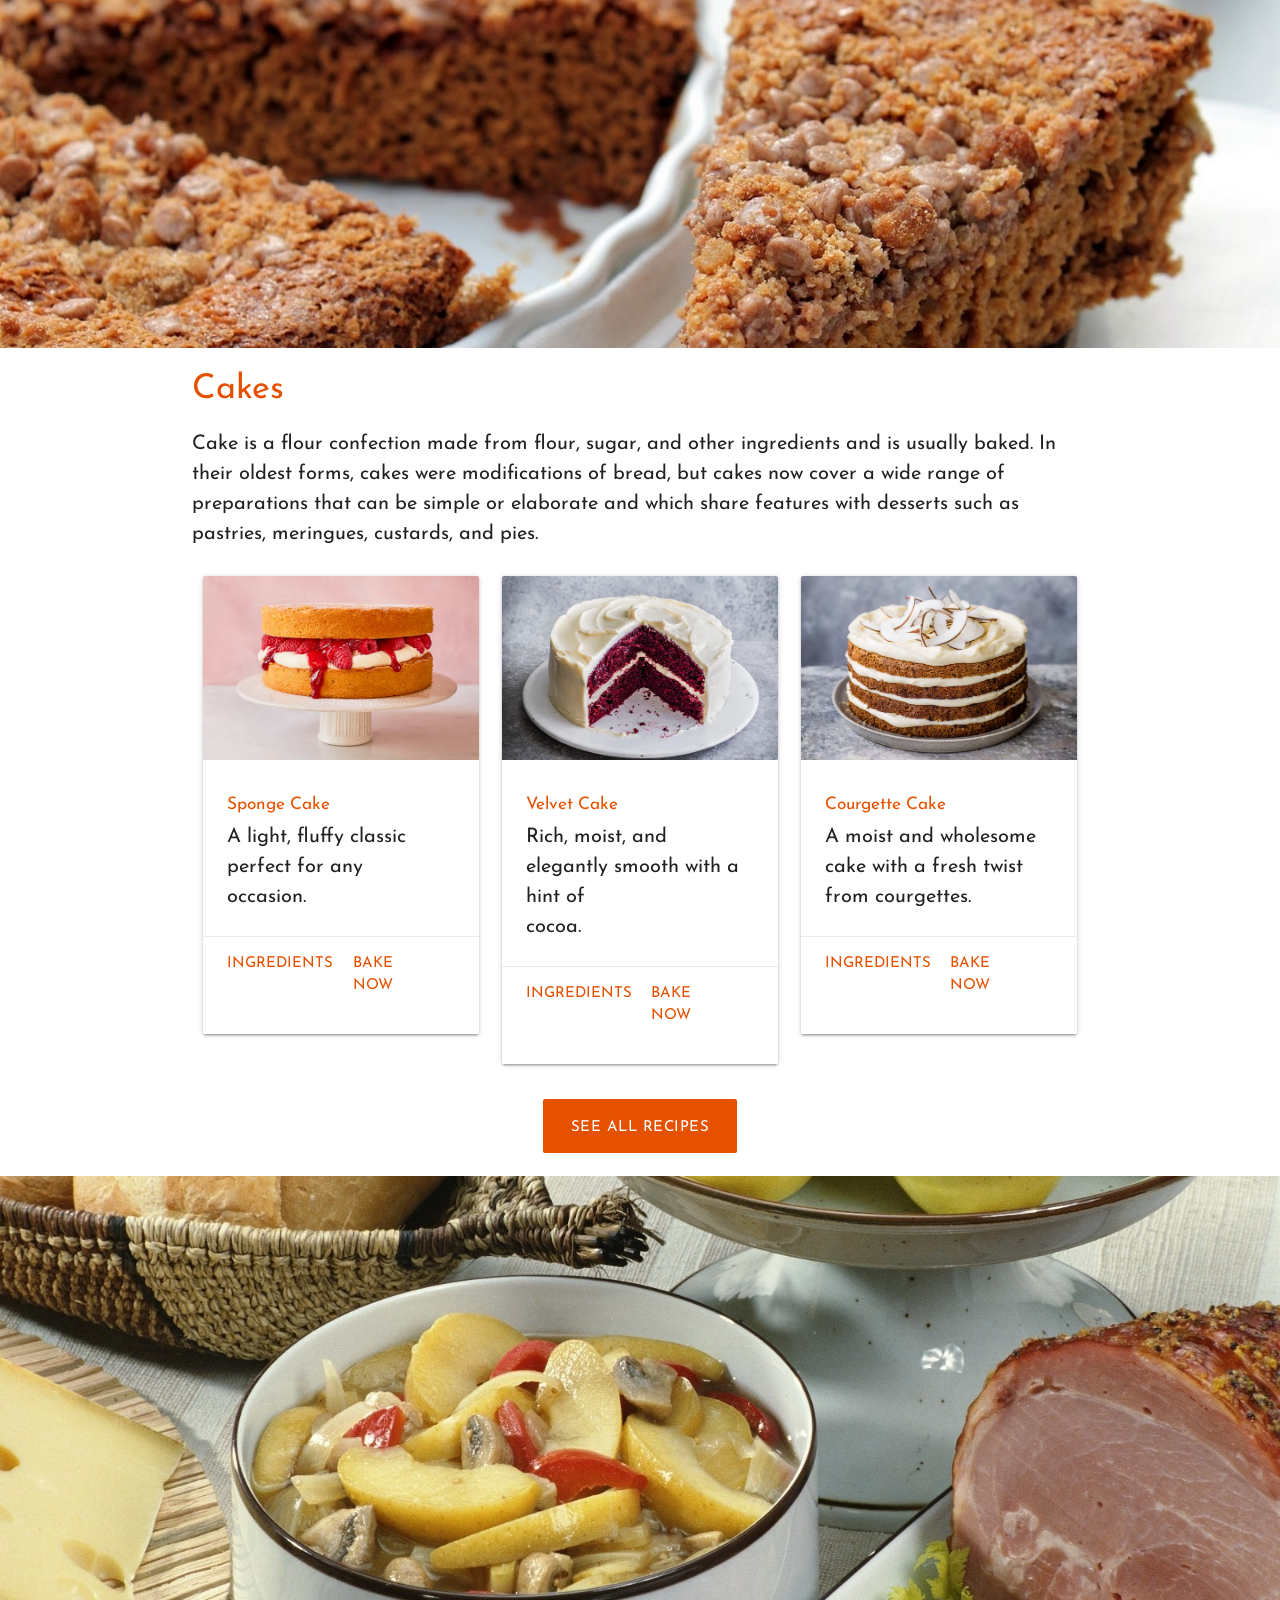
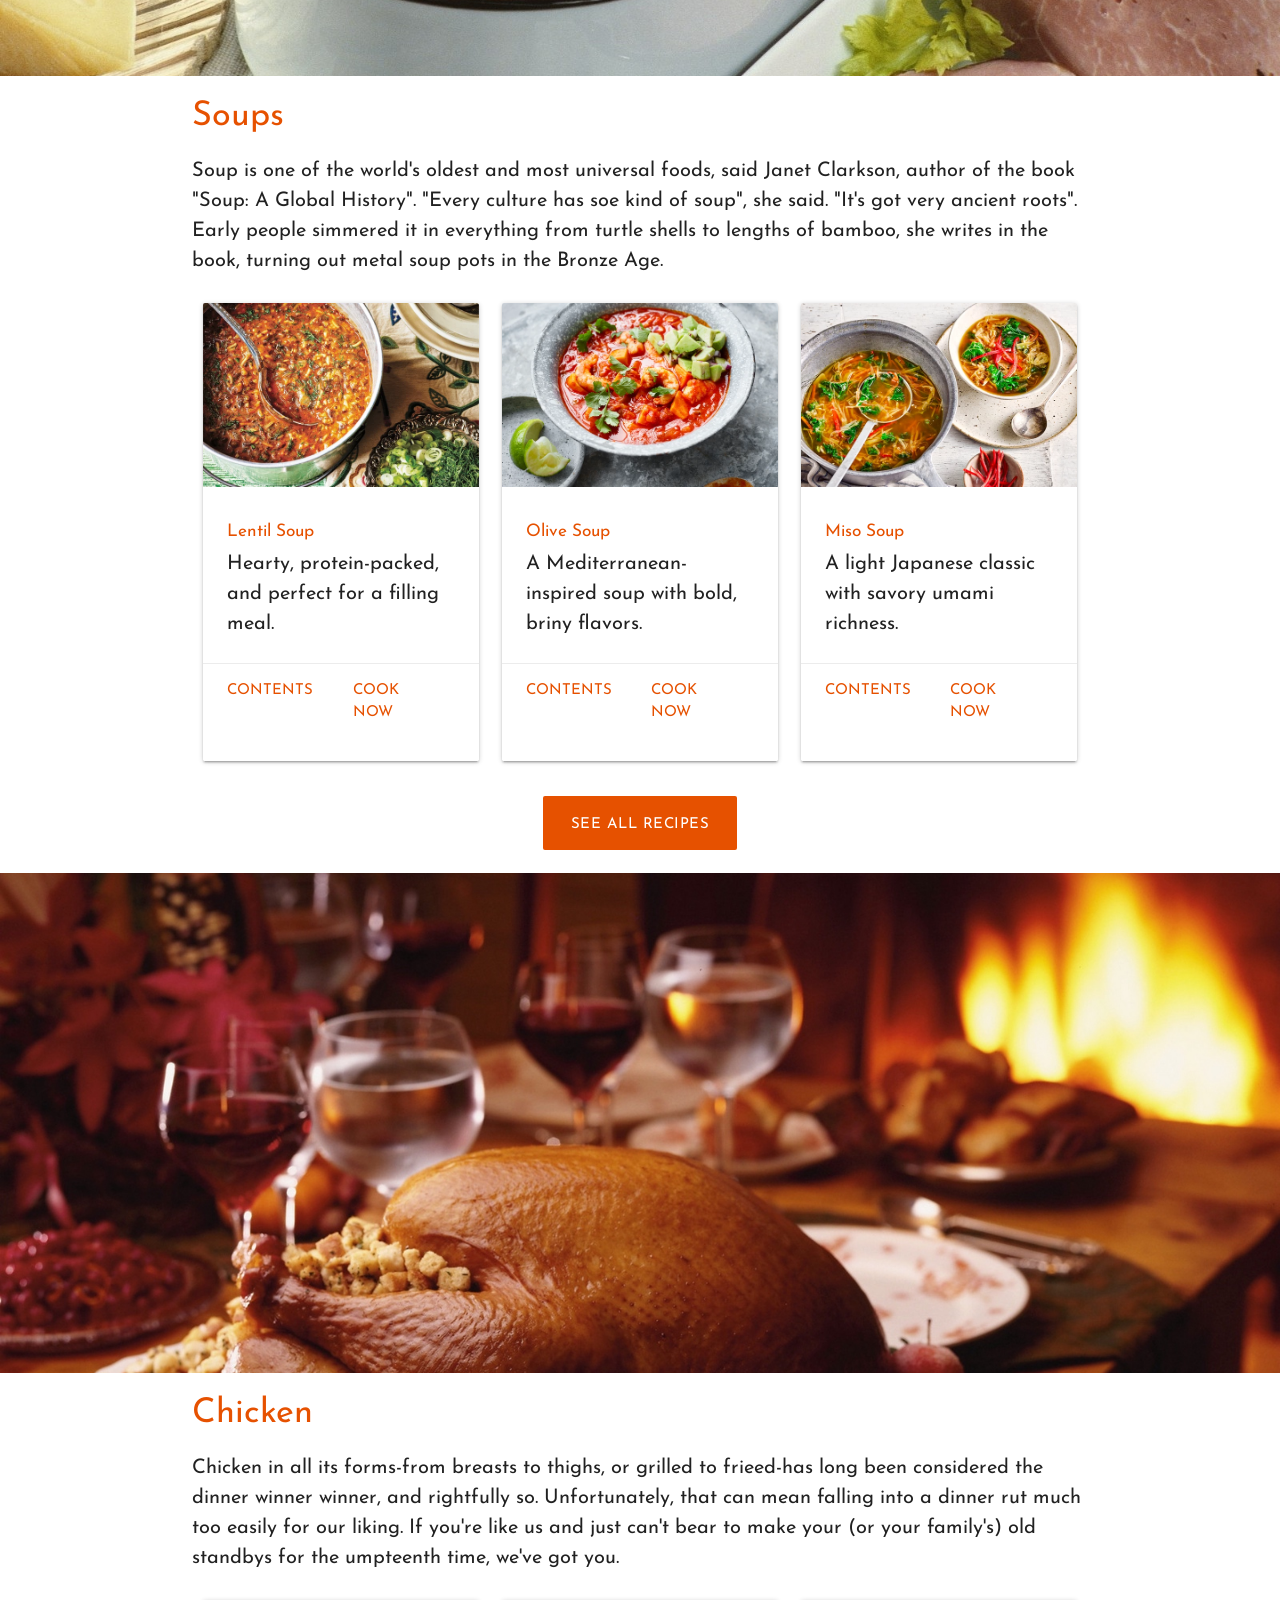
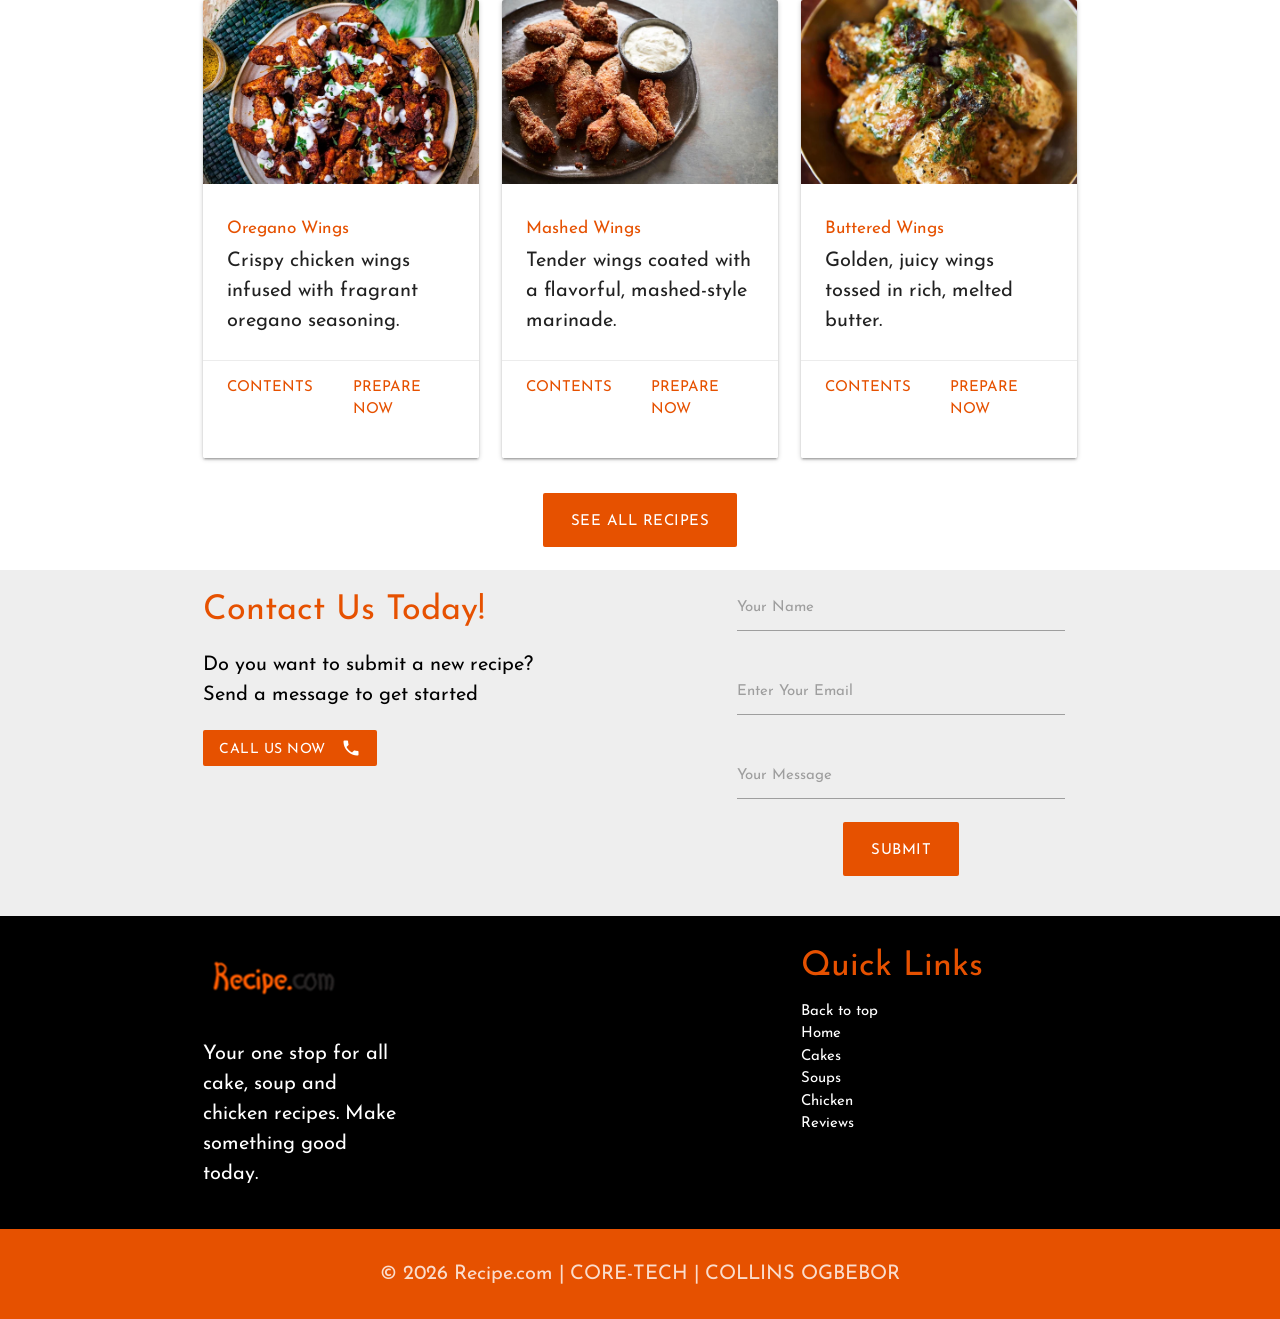
==== commit 62beae6e: "Issues addressed" ====
--- a/index.html
+++ b/index.html
@@ -15,11 +15,11 @@
         *{font-family: "Josefin Sans", sans-serif;}
         
         p{
-            font-size: 14px;
+            font-size: 20px;
         }
 
         span{
-            font-size: 11px;
+            font-size: 17px;
         }
     </style>
 </head>
@@ -80,7 +80,7 @@
                         <li>
                             <div class="collapsible-header orange darken-4 white-text">
                                 <i class="material-icons left">label</i>
-                                <span>CAKES!</span>
+                                <span>CAKES</span>
                             </div>
 
                             <div class="collapsible-body">
@@ -176,7 +176,7 @@
 
         <div class="container">
             <h4 class="orange-text text-darken-4">Cakes</h4>
-            <h6>Cake is a flour confection made from flour, sugar, and other ingredients and is usually baked. In their oldest forms, cakes were modifications of bread, but cakes now cover a wide range of preparations that can be simple or elaborate and which share features with desserts such as pastries, meringues, custards, and pies.</h6>
+            <p>Cake is a flour confection made from flour, sugar, and other ingredients and is usually baked. In their oldest forms, cakes were modifications of bread, but cakes now cover a wide range of preparations that can be simple or elaborate and which share features with desserts such as pastries, meringues, custards, and pies.</p>
 
             <div class="row">
                 <div class="col s12 m4 l4">
@@ -224,7 +224,7 @@
 
                     <div class="card-content">
                         <h6 class="orange-text text-darken-4">Velvet Cake</h6>
-                        <p>Rich, moist, and elegantly smooth with a hint of cocoa.</p>
+                        <p>Rich, moist, and elegantly smooth with a hint of <br>cocoa.</p>
                     </div>
 
                     <div class="card-action">
@@ -292,7 +292,7 @@
             </div>
 
             <div class="center">
-                <button class="btn btn-flat orange darken-4 center">
+                <button class="btn btn-flat btn-large orange darken-4 center">
                     <a class="white-text" href="cakes.html">SEE ALL RECIPES</a>
                 </button>
             </div>
@@ -315,7 +315,7 @@
 
         <div class="container">
             <h4 class="orange-text text-darken-4">Soups</h4>
-            <h6>Soup is one of the world's oldest and most universal foods, said Janet Clarkson, author of the book "Soup: A Global History". "Every culture has soe kind of soup", she said. "It's got very ancient roots". Early people simmered it in everything from turtle shells to lengths of bamboo, she writes in the book, turning out metal soup pots in the Bronze Age.</h6>
+            <p>Soup is one of the world's oldest and most universal foods, said Janet Clarkson, author of the book "Soup: A Global History". "Every culture has soe kind of soup", she said. "It's got very ancient roots". Early people simmered it in everything from turtle shells to lengths of bamboo, she writes in the book, turning out metal soup pots in the Bronze Age.</h6>
 
             <div class="row">
                 <div class="col s12 m4 l4">
@@ -431,7 +431,7 @@
             </div>
 
             <div class="center">
-                <button class="btn btn-flat orange darken-4 center">
+                <button class="btn btn-flat btn-large orange darken-4 center">
                     <a class="white-text" href="soups.html">SEE ALL RECIPES</a>
                 </button>
             </div>
@@ -454,7 +454,7 @@
 
         <div class="container">
             <h4 class="orange-text text-darken-4">Chicken</h4>
-            <h6>Chicken in all its forms-from breasts to thighs, or grilled to frieed-has long been considered the dinner winner winner, and rightfully so. Unfortunately, that can mean falling into a dinner rut much too easily for our liking. If you're like us and just can't bear to make your (or your family's) old standbys for the umpteenth time, we've got you.</h6>
+            <p>Chicken in all its forms-from breasts to thighs, or grilled to frieed-has long been considered the dinner winner winner, and rightfully so. Unfortunately, that can mean falling into a dinner rut much too easily for our liking. If you're like us and just can't bear to make your (or your family's) old standbys for the umpteenth time, we've got you.</h6>
 
             <div class="row">
                 <div class="col s12 m4 l4">
@@ -570,7 +570,7 @@
             </div>
 
             <div class="center">
-                <button class="btn btn-flat orange darken-4 center">
+                <button class="btn btn-flat btn-large orange darken-4 center">
                     <a class="white-text" href="chicken.html">SEE ALL RECIPES</a>
                 </button>
             </div>
